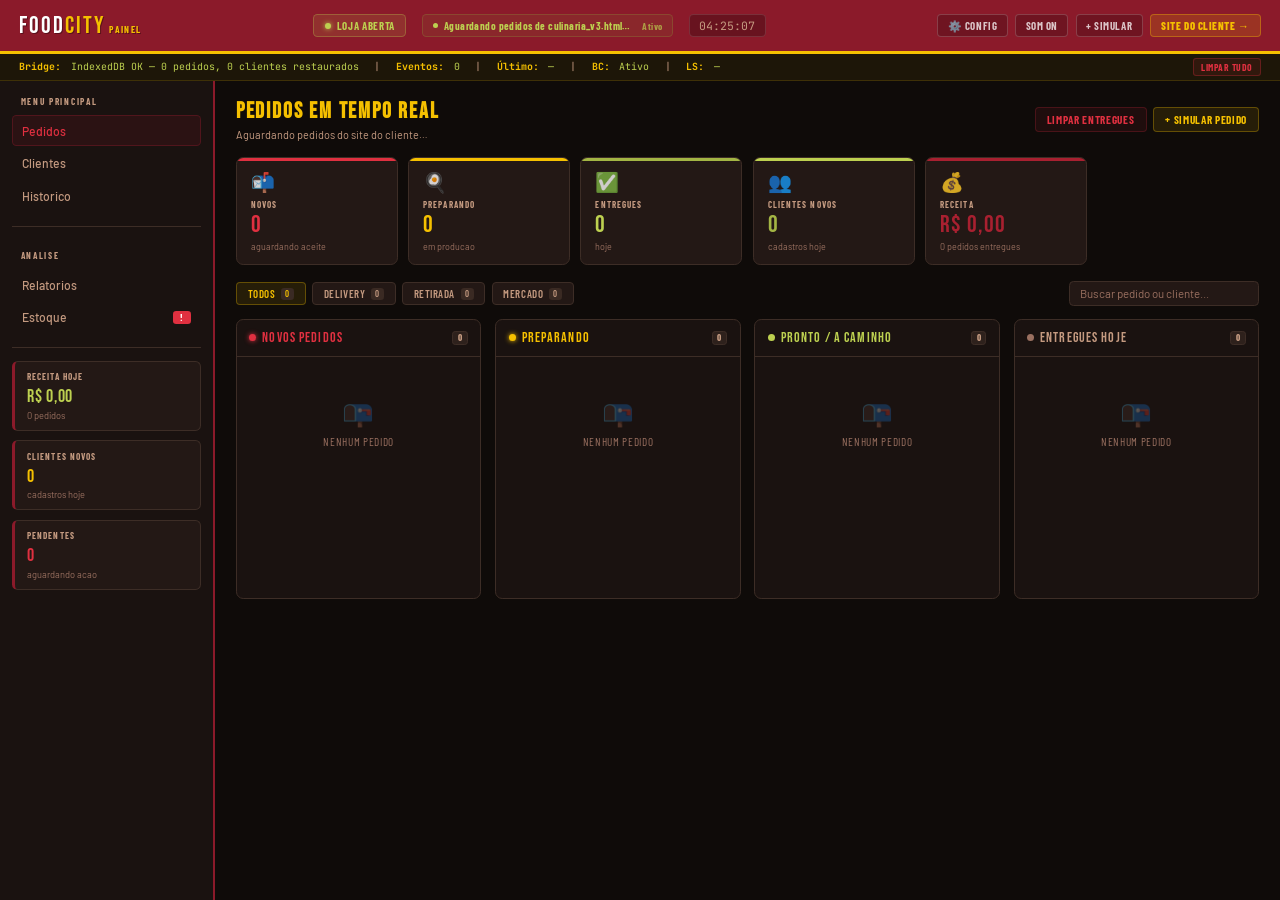
==== foodcity/painel/index.html @ b1015de0 "Add files via upload" ====
<!DOCTYPE html>
<html lang="pt-BR">
<head>
<meta charset="UTF-8"/><meta name="viewport" content="width=device-width,initial-scale=1"/>
<title>FoodCity — Painel da Loja</title>
<link href="https://fonts.googleapis.com/css2?family=Bebas+Neue&family=Barlow:ital,wght@0,300;0,400;0,500;0,600;0,700;1,400&family=Barlow+Condensed:wght@400;600;700;800&family=JetBrains+Mono:wght@400;500&display=swap" rel="stylesheet"/>
<link rel="stylesheet" href="style.css"/>
<link rel="stylesheet" href="print.css" media="print"/>
</head>
<body>
 
<!-- ══ TOPBAR ══ -->
<div class="topbar">
  <div class="logo">Food<span>City</span><span class="logo-sub">Painel</span></div>
  <div class="topbar-mid">
    <div class="store-badge" id="storeBadge" onclick="toggleStore()">
      <div class="sdot" id="sdot"></div>
      <span id="storeTxt">Loja Aberta</span>
    </div>
    <div class="bridge-chip">
      <div class="bd"></div>
      <span id="bridgeTxt">Aguardando pedidos…</span>
      <span id="connStatus" style="margin-left:.4rem;font-size:.6rem;opacity:.7">⏳</span>
    </div>
    <div class="clock" id="clock">--:--:--</div>
  </div>
  <div class="topbar-r">
    <button class="tbtn" id="sndBtn" onclick="toggleSound()">Som On</button>
    <button class="tbtn cyan" onclick="simulateOrder()">+ Simular</button>
    <a class="site-link" href="culinaria_v3.html" target="_blank">Site do Cliente →</a>
  </div>
</div>
 
<!-- DEBUG BAR: mostra atividade em tempo real -->
<div class="debug-bar">
  <strong>Bridge:</strong>
  <span id="dbStatus">Inicializando…</span>
  &nbsp;|&nbsp; <strong>Eventos:</strong> <span id="dbEvCount">0</span>
  &nbsp;|&nbsp; <strong>Último:</strong> <span id="dbLast">—</span>
  &nbsp;|&nbsp; <strong>BC:</strong> <span id="dbBC">—</span>
  &nbsp;|&nbsp; <strong>LS:</strong> <span id="dbLS">—</span>
  <button onclick="clearAll()" style="margin-left:auto;background:rgba(224,48,64,.1);border:1px solid rgba(224,48,64,.3);color:var(--redbright);padding:.12rem .45rem;border-radius:.2rem;cursor:pointer;font-size:.6rem;font-family:'Barlow Condensed',sans-serif;font-weight:700;text-transform:uppercase;letter-spacing:.05em;">Limpar Tudo</button>
</div>
 
<!-- ══ BODY ══ -->
<div class="body-wrap">
 
  <!-- SIDEBAR -->
  <aside class="sidebar">
    <div class="sb-section">
      <div class="sb-label">Menu Principal</div>
      <div class="sb-item active or" id="nav-pedidos" onclick="showPage('pedidos',this,'or')">
        Pedidos
        <span class="sbadge or" id="sbBadgeNew" style="display:none">0</span>
      </div>
      <div class="sb-item" id="nav-clientes" onclick="showPage('clientes',this,'tl')">
        Clientes
        <span class="sbadge tl" id="sbBadgeCli" style="display:none">0</span>
      </div>
      <div class="sb-item" id="nav-historico" onclick="showPage('historico',this,'')">
        Historico
        <span class="sbadge" id="sbBadgeHist" style="background:var(--yellow);color:var(--ink);display:none">0</span>
      </div>
    </div>
    <div class="sb-divider"></div>
    <div class="sb-section">
      <div class="sb-label">Analise</div>
      <div class="sb-item" id="nav-relatorios" onclick="showPage('relatorios',this,'gn')">
        Relatorios
      </div>
      <div class="sb-item" id="nav-estoque" onclick="showPage('estoque',this,'pp')">
        Estoque
        <span class="sbadge" id="sbBadgeStock" style="background:var(--redbright);color:#fff;display:none">!</span>
      </div>
    </div>
    <div class="sb-divider"></div>
    <div class="sb-stat">
      <div class="sb-stat-lbl">Receita Hoje</div>
      <div class="sb-stat-val gn" id="sbRevenue">R$ 0,00</div>
      <div class="sb-stat-sub" id="sbRevSub">0 pedidos</div>
    </div>
    <div class="sb-stat">
      <div class="sb-stat-lbl">Clientes Novos</div>
      <div class="sb-stat-val tl" id="sbCliNew">0</div>
      <div class="sb-stat-sub">cadastros hoje</div>
    </div>
    <div class="sb-stat">
      <div class="sb-stat-lbl">Pendentes</div>
      <div class="sb-stat-val or" id="sbPending">0</div>
      <div class="sb-stat-sub">aguardando acao</div>
    </div>
  </aside>
 
  <!-- MAIN -->
  <main class="main">
 
    <!-- PAGE: PEDIDOS -->
    <div class="page active" id="page-pedidos">
      <div class="ph">
        <div class="ph-left">
          <h2>Pedidos em Tempo Real</h2>
          <p id="ordSub">Aguardando pedidos do site do cliente…</p>
        </div>
        <div class="ph-actions">
          <button class="btn-sm danger" onclick="clearDone()">Limpar Entregues</button>
          <button class="btn-sm cyan" onclick="simulateOrder()">+ Simular Pedido</button>
        </div>
      </div>
      <div class="kpi-row">
        <div class="kpi orange"><div class="ki">📬</div><div class="kl">Novos</div><div class="kv orange" id="kNew">0</div><div class="ks">aguardando aceite</div></div>
        <div class="kpi blue"><div class="ki">🍳</div><div class="kl">Preparando</div><div class="kv blue" id="kPrep">0</div><div class="ks">em producao</div></div>
        <div class="kpi green"><div class="ki">✅</div><div class="kl">Entregues</div><div class="kv green" id="kDone">0</div><div class="ks">hoje</div></div>
        <div class="kpi teal"><div class="ki">👥</div><div class="kl">Clientes Novos</div><div class="kv teal" id="kCli">0</div><div class="ks">cadastros hoje</div></div>
        <div class="kpi purple"><div class="ki">💰</div><div class="kl">Receita</div><div class="kv purple" id="kRev">R$ 0,00</div><div class="ks" id="kRevSub">0 pedidos</div></div>
      </div>
      <div class="filter-bar">
        <div class="fchip active" onclick="filterOrders('all',this)">Todos <span class="cn" id="fcAll">0</span></div>
        <div class="fchip" onclick="filterOrders('delivery',this)">Delivery <span class="cn" id="fcDel">0</span></div>
        <div class="fchip" onclick="filterOrders('pickup',this)">Retirada <span class="cn" id="fcPick">0</span></div>
        <div class="fchip" onclick="filterOrders('market',this)">Mercado <span class="cn" id="fcMkt">0</span></div>
        <input class="srch" id="srch" placeholder="Buscar pedido ou cliente…" oninput="renderBoards()"/>
      </div>
      <div class="kanban">
        <div class="col cnew"><div class="col-h"><div class="cdot"></div><div class="ctitle">Novos Pedidos</div><div class="cc" id="cntN">0</div></div><div class="col-b" id="colN"></div></div>
        <div class="col cprep"><div class="col-h"><div class="cdot"></div><div class="ctitle">Preparando</div><div class="cc" id="cntP">0</div></div><div class="col-b" id="colP"></div></div>
        <div class="col cready"><div class="col-h"><div class="cdot"></div><div class="ctitle">Pronto / A Caminho</div><div class="cc" id="cntR">0</div></div><div class="col-b" id="colR"></div></div>
        <div class="col cdone"><div class="col-h"><div class="cdot"></div><div class="ctitle">Entregues Hoje</div><div class="cc" id="cntD">0</div></div><div class="col-b" id="colD"></div></div>
      </div>
    </div>
 
    <!-- PAGE: CLIENTES -->
    <div class="page" id="page-clientes">
      <div class="ph">
        <div class="ph-left">
          <h2>Clientes Cadastrados</h2>
          <p>Dados chegam em tempo real quando o cliente se cadastra no site</p>
        </div>
        <div class="ph-actions">
          <button class="btn-sm teal" onclick="exportCSV()">Exportar CSV</button>
        </div>
      </div>
      <div class="table-wrap">
        <table>
          <thead><tr>
            <th>Status</th><th>Nome</th><th>E-mail</th><th>Telefone</th>
            <th>Endereco</th><th>CEP</th><th>Pedidos</th><th>Total Gasto</th><th>Cadastrado em</th>
          </tr></thead>
          <tbody id="cliTable">
            <tr><td colspan="9" class="no-data">
              <div class="ni">👥</div>
              Nenhum cliente ainda.<br/>
              <small style="font-size:.7rem">Quando alguem se cadastrar no <a href="culinaria_v3.html" target="_blank" style="color:var(--yellow)">site do cliente</a>, aparecera aqui.</small>
            </td></tr>
          </tbody>
        </table>
      </div>
    </div>
 
    <!-- PAGE: HISTORICO -->
    <div class="page" id="page-historico">
      <div class="ph">
        <div class="ph-left">
          <h2>Historico de Pedidos</h2>
          <p>Todos os pedidos recebidos hoje</p>
        </div>
      </div>
      <div class="table-wrap">
        <table>
          <thead><tr>
            <th>Pedido</th><th>Cliente</th><th>Tipo</th><th>Itens</th>
            <th>Total</th><th>Pagamento</th><th>Status</th><th>Horario</th>
          </tr></thead>
          <tbody id="histTable">
            <tr><td colspan="8" class="no-data"><div class="ni">📋</div>Nenhum pedido ainda.</td></tr>
          </tbody>
        </table>
      </div>
    </div>
 
    <!-- PAGE: RELATORIOS -->
    <div class="page" id="page-relatorios">
      <div class="ph">
        <div class="ph-left">
          <h2>Relatorios</h2>
          <p>Desempenho em tempo real — atualiza a cada novo pedido</p>
        </div>
        <div class="ph-actions">
          <button class="btn-sm cyan" onclick="renderReports()">Atualizar</button>
        </div>
      </div>
      <div class="kpi-row" id="relKpiRow">
        <div class="kpi green" data-key="revenue"><div class="ki">💰</div><div class="kl">Receita Total</div><div class="kv green" id="rRevenue">R$ 0,00</div></div>
        <div class="kpi blue" data-key="orders"><div class="ki">📦</div><div class="kl">Total Pedidos</div><div class="kv blue" id="rTotal">0</div></div>
        <div class="kpi orange"><div class="ki">🛵</div><div class="kl">Delivery</div><div class="kv orange" id="rDelivery">0</div></div>
        <div class="kpi teal"><div class="ki">👥</div><div class="kl">Clientes</div><div class="kv teal" id="rClients">0</div></div>
        <div class="kpi purple" data-key="avgTicket"><div class="ki">💳</div><div class="kl">Ticket Medio</div><div class="kv purple" id="rTicket">R$ 0</div></div>
      </div>
      <!-- EDIÇÃO #2 — blocos injetados via JS abaixo do kpi-row -->
      <div id="ed2-vsOntem"></div>
      <div id="ed2-chart7d"></div>
      <div id="ed2-avg30"></div>

      <div class="report-grid">
        <div class="rcard">
          <div class="rcard-title">Pedidos por Hora</div>
          <div class="chart-hours" id="chartHours"></div>
          <div style="display:flex;justify-content:space-between;font-size:.56rem;color:var(--muted);margin-top:.1rem;" id="chartHoursLbls"></div>
        </div>
        <div class="rcard">
          <div class="rcard-title">Formas de Pagamento</div>
          <div class="donut-wrap">
            <svg width="88" height="88" viewBox="0 0 88 88" id="donutSvg">
              <circle cx="44" cy="44" r="34" fill="none" stroke="#3a2a23" stroke-width="14"/>
              <circle id="dPix"  cx="44" cy="44" r="34" fill="none" stroke="#bdd050" stroke-width="14" stroke-dasharray="0 214" stroke-linecap="round" transform="rotate(-90 44 44)" style="transition:.5s"/>
              <circle id="dCard" cx="44" cy="44" r="34" fill="none" stroke="#F5C000" stroke-width="14" stroke-dasharray="0 214" stroke-linecap="round" transform="rotate(-90 44 44)" style="transition:.5s"/>
              <circle id="dCash" cx="44" cy="44" r="34" fill="none" stroke="#e03040" stroke-width="14" stroke-dasharray="0 214" stroke-linecap="round" transform="rotate(-90 44 44)" style="transition:.5s"/>
            </svg>
            <div class="donut-legend">
              <div class="dleg"><div class="dleg-dot" style="background:var(--olive3)"></div><span class="dleg-name">Pix</span><span class="dleg-val" id="legPix">0</span><span class="dleg-pct" id="legPixP">0%</span></div>
              <div class="dleg"><div class="dleg-dot" style="background:var(--yellow)"></div><span class="dleg-name">Cartao</span><span class="dleg-val" id="legCard">0</span><span class="dleg-pct" id="legCardP">0%</span></div>
              <div class="dleg"><div class="dleg-dot" style="background:var(--redbright)"></div><span class="dleg-name">Dinheiro</span><span class="dleg-val" id="legCash">0</span><span class="dleg-pct" id="legCashP">0%</span></div>
            </div>
          </div>
        </div>
        <div class="rcard">
          <div class="rcard-title">Tipo de Pedido</div>
          <div class="bar-h" id="barTipo"></div>
        </div>
        <div class="rcard">
          <div class="rcard-title">Itens Mais Pedidos</div>
          <div class="bar-h" id="barItens"></div>
        </div>
        <div class="rcard">
          <div class="rcard-title">Receita por Hora (R$)</div>
          <div class="chart-hours" id="chartReceita"></div>
          <div style="display:flex;justify-content:space-between;font-size:.56rem;color:var(--muted);margin-top:.1rem;" id="chartReceitaLbls"></div>
        </div>
        <div class="rcard">
          <div class="rcard-title">Top Clientes</div>
          <div class="bar-h" id="barClientes"></div>
        </div>
      </div>
    </div>
 
    <!-- PAGE: ESTOQUE -->
    <div class="page" id="page-estoque">
      <div class="ph">
        <div class="ph-left">
          <h2>Estoque</h2>
          <p>Controle de ingredientes e produtos do mercado</p>
        </div>
        <div class="ph-actions">
          <button class="btn-sm teal" onclick="restockAll()">Repor Tudo</button>
        </div>
      </div>
      <div class="stock-grid" id="stockGrid"></div>
    </div>
 
  </main>
</div>
 
<div class="toast-wrap" id="toastWrap"></div>
<div class="notif-area" id="notifArea"></div>
 
<script src="db.js"></script>
<script src="state.js"></script>
<script src="bridge.js"></script>
<script src="kanban.js"></script>
<script src="render.js"></script>
<script src="reports.js"></script>
<script src="stock.js"></script>
<script src="ui.js"></script>
<script src="init.js"></script>
</body>
</html>
---- foodcity/painel/style.css ----
:root{
  --bg:#0f0b09;
  --s1:#1a1210;
  --s2:#231815;
  --s3:#2e211c;
  --s4:#3a2a23;
  --border:#3d2d26;
  --border2:#5a3f35;
 
  --red:#8B1A2A;
  --red2:#a82030;
  --redbright:#e03040;
 
  --yellow:#F5C000;
  --yellow2:#ffd020;
  --yellow3:#ffe650;
 
  --olive:#8B9B3A;
  --olive2:#a3b544;
  --olive3:#bdd050;
 
  --cream:#f5ede0;
  --ink:#1a0f0a;
 
  --muted:#9a7060;
  --muted2:#c49a80;
  --text:var(--cream);
 
  /* aliases para compatibilidade interna */
  --cyan:var(--yellow);
  --cyan2:var(--yellow2);
  --green:var(--olive3);
  --orange:var(--redbright);
  --teal:var(--olive2);
  --purple:var(--red2);
}
*{margin:0;padding:0;box-sizing:border-box;}
html,body{height:100%;overflow:hidden;}
body{background:var(--bg);color:var(--cream);font-family:'Barlow',sans-serif;display:flex;flex-direction:column;}
::-webkit-scrollbar{width:4px;height:4px;}
::-webkit-scrollbar-thumb{background:var(--red);border-radius:0;}
 
/* ══ TOPBAR ══ */
.topbar{flex-shrink:0;background:var(--red);border-bottom:3px solid var(--yellow);display:flex;align-items:center;padding:0 1.2rem;height:54px;gap:.9rem;z-index:200;}
.logo{font-family:'Bebas Neue',sans-serif;font-size:1.5rem;letter-spacing:.08em;color:#fff;white-space:nowrap;text-shadow:1px 1px 0 rgba(0,0,0,.35);}
.logo span{color:var(--yellow);}
.logo-sub{font-family:'Barlow Condensed',sans-serif;font-size:.6rem;color:rgba(255,255,255,.55);letter-spacing:.14em;text-transform:uppercase;margin-left:.3rem;font-weight:700;}
.store-badge{display:flex;align-items:center;gap:.38rem;background:rgba(189,208,80,.12);border:1px solid rgba(189,208,80,.3);border-radius:.28rem;padding:.22rem .65rem;font-size:.68rem;font-weight:700;color:var(--olive3);cursor:pointer;transition:.15s;user-select:none;font-family:'Barlow Condensed',sans-serif;letter-spacing:.06em;text-transform:uppercase;}
.store-badge.closed{background:rgba(224,48,64,.1);border-color:rgba(224,48,64,.3);color:var(--redbright);}
.sdot{width:6px;height:6px;border-radius:50%;background:var(--olive3);animation:pulse 1.2s infinite;box-shadow:0 0 5px var(--olive3);}
.store-badge.closed .sdot{background:var(--redbright);animation:none;box-shadow:none;}
.topbar-mid{flex:1;display:flex;align-items:center;justify-content:center;gap:1rem;}
.bridge-chip{display:flex;align-items:center;gap:.38rem;font-size:.66rem;background:rgba(139,155,58,.1);border:1px solid rgba(139,155,58,.28);border-radius:.28rem;padding:.22rem .6rem;color:var(--olive3);font-family:'Barlow Condensed',sans-serif;font-weight:700;letter-spacing:.04em;}
.bridge-chip .bd{width:5px;height:5px;border-radius:50%;background:var(--olive3);animation:pulse 1s infinite;}
.clock{font-family:'JetBrains Mono',monospace;font-size:.72rem;color:var(--muted2);background:rgba(0,0,0,.25);border:1px solid rgba(255,255,255,.12);padding:.2rem .58rem;border-radius:.28rem;}
.topbar-r{display:flex;gap:.45rem;align-items:center;}
.tbtn{background:rgba(0,0,0,.2);border:1px solid rgba(255,255,255,.18);color:rgba(255,255,255,.75);font-size:.68rem;padding:.24rem .6rem;border-radius:.25rem;cursor:pointer;transition:.15s;white-space:nowrap;font-family:'Barlow Condensed',sans-serif;font-weight:700;letter-spacing:.05em;text-transform:uppercase;}
.tbtn:hover{border-color:#fff;color:#fff;}
.tbtn.snd-off{background:rgba(224,48,64,.15);border-color:rgba(224,48,64,.35);color:var(--redbright);}
.site-link{background:rgba(245,192,0,.15);border:1px solid rgba(245,192,0,.35);color:var(--yellow);font-size:.68rem;padding:.24rem .65rem;border-radius:.25rem;text-decoration:none;white-space:nowrap;transition:.15s;font-family:'Barlow Condensed',sans-serif;font-weight:800;letter-spacing:.05em;text-transform:uppercase;}
.site-link:hover{background:rgba(245,192,0,.25);}
 
/* ══ LAYOUT ══ */
.body-wrap{flex:1;display:flex;overflow:hidden;}
 
/* ══ SIDEBAR ══ */
.sidebar{width:215px;flex-shrink:0;background:var(--s1);border-right:2px solid var(--red);display:flex;flex-direction:column;overflow-y:auto;}
.sb-section{padding:.7rem .75rem .3rem;}
.sb-label{font-size:.58rem;color:var(--muted2);text-transform:uppercase;letter-spacing:.18em;padding:.28rem .55rem;margin-bottom:.2rem;font-family:'Barlow Condensed',sans-serif;font-weight:700;}
.sb-item{display:flex;align-items:center;gap:.58rem;padding:.48rem .58rem;border-radius:.28rem;cursor:pointer;transition:.13s;font-size:.76rem;font-weight:500;color:var(--muted2);margin-bottom:.08rem;border:1px solid transparent;user-select:none;font-family:'Barlow',sans-serif;}
.sb-item:hover{background:var(--s2);color:var(--cream);}
.sb-item.active{background:rgba(139,26,42,.15);border-color:rgba(139,26,42,.4);color:var(--redbright);}
.sb-item.active.or{background:rgba(139,26,42,.15);border-color:rgba(139,26,42,.4);color:var(--redbright);}
.sb-item.active.tl{background:rgba(139,155,58,.1);border-color:rgba(139,155,58,.3);color:var(--olive3);}
.sb-item.active.gn{background:rgba(189,208,80,.08);border-color:rgba(189,208,80,.25);color:var(--olive3);}
.sb-item.active.pp{background:rgba(168,32,48,.12);border-color:rgba(168,32,48,.3);color:var(--red2);}
.sb-item.active.rd{background:rgba(224,48,64,.08);border-color:rgba(224,48,64,.2);color:var(--redbright);}
.sbadge{margin-left:auto;font-size:.56rem;font-weight:800;padding:.06rem .3rem;border-radius:.2rem;min-width:18px;text-align:center;font-family:'Barlow Condensed',sans-serif;}
.sbadge.or{background:var(--redbright);color:#fff;}
.sbadge.tl{background:var(--olive2);color:var(--ink);}
.sb-divider{height:1px;background:var(--border);margin:.5rem .75rem;}
.sb-stat{background:var(--s2);border:1px solid var(--border);border-left:3px solid var(--red);border-radius:.35rem;padding:.58rem .75rem;margin:.3rem .75rem;}
.sb-stat-lbl{font-size:.57rem;color:var(--muted2);text-transform:uppercase;letter-spacing:.12em;margin-bottom:.18rem;font-family:'Barlow Condensed',sans-serif;font-weight:700;}
.sb-stat-val{font-family:'Bebas Neue',sans-serif;font-size:1.15rem;letter-spacing:.04em;}
.sb-stat-val.gn{color:var(--olive3);}
.sb-stat-val.or{color:var(--redbright);}
.sb-stat-val.tl{color:var(--yellow);}
.sb-stat-sub{font-size:.58rem;color:var(--muted);margin-top:.1rem;}
 
/* ══ MAIN ══ */
.main{flex:1;overflow-y:auto;display:flex;flex-direction:column;}
.page{display:none;padding:1.1rem 1.3rem;flex:1;}
.page.active{display:block;}
 
/* ══ PAGE HEADER ══ */
.ph{display:flex;align-items:center;justify-content:space-between;margin-bottom:1rem;flex-wrap:wrap;gap:.6rem;}
.ph-left h2{font-family:'Bebas Neue',sans-serif;font-size:1.4rem;letter-spacing:.08em;color:var(--yellow);}
.ph-left p{font-size:.68rem;color:var(--muted2);margin-top:.15rem;}
.ph-actions{display:flex;gap:.4rem;align-items:center;flex-wrap:wrap;}
.btn-sm{background:var(--s3);border:1px solid var(--border);color:var(--muted2);font-family:'Barlow Condensed',sans-serif;font-size:.7rem;font-weight:700;letter-spacing:.06em;text-transform:uppercase;padding:.3rem .7rem;border-radius:.25rem;cursor:pointer;transition:.13s;white-space:nowrap;}
.btn-sm:hover{border-color:var(--yellow);color:var(--yellow);}
.btn-sm.cyan{background:rgba(245,192,0,.1);border-color:rgba(245,192,0,.3);color:var(--yellow);}
.btn-sm.teal{background:rgba(139,155,58,.1);border-color:rgba(139,155,58,.28);color:var(--olive3);}
.btn-sm.danger{background:rgba(224,48,64,.08);border-color:rgba(224,48,64,.22);color:var(--redbright);}
 
/* ══ KPI ROW ══ */
.kpi-row{display:grid;grid-template-columns:repeat(auto-fill,minmax(148px,1fr));gap:.65rem;margin-bottom:1rem;}
.kpi{background:var(--s2);border:1px solid var(--border);border-radius:.45rem;padding:.78rem .88rem;position:relative;overflow:hidden;transition:.18s;}
.kpi:hover{border-color:var(--border2);}
.kpi::after{content:'';position:absolute;top:0;left:0;right:0;height:3px;border-radius:0;}
.kpi.blue::after{background:var(--yellow);}
.kpi.green::after{background:var(--olive2);}
.kpi.orange::after{background:var(--redbright);}
.kpi.teal::after{background:var(--olive3);}
.kpi.purple::after{background:var(--red2);}
.kpi.red::after{background:var(--redbright);}
.ki{font-size:1.2rem;margin-bottom:.32rem;opacity:.8;}
.kl{font-size:.56rem;color:var(--muted2);text-transform:uppercase;letter-spacing:.12em;margin-bottom:.18rem;font-family:'Barlow Condensed',sans-serif;font-weight:700;}
.kv{font-family:'Bebas Neue',sans-serif;font-size:1.5rem;letter-spacing:.04em;line-height:1;}
.kv.blue{color:var(--yellow);}
.kv.green{color:var(--olive3);}
.kv.orange{color:var(--redbright);}
.kv.teal{color:var(--olive2);}
.kv.purple{color:var(--red2);}
.kv.red{color:var(--redbright);}
.ks{font-size:.56rem;color:var(--muted);margin-top:.22rem;}
 
/* ══ FILTER BAR ══ */
.filter-bar{display:flex;gap:.38rem;flex-wrap:wrap;align-items:center;margin-bottom:.85rem;}
.fchip{background:var(--s2);border:1px solid var(--border);color:var(--muted2);font-size:.68rem;font-weight:600;padding:.24rem .68rem;border-radius:.25rem;cursor:pointer;transition:.13s;white-space:nowrap;font-family:'Barlow Condensed',sans-serif;letter-spacing:.05em;text-transform:uppercase;}
.fchip:hover{border-color:var(--yellow);color:var(--yellow);}
.fchip.active{background:rgba(245,192,0,.1);border-color:rgba(245,192,0,.3);color:var(--yellow);}
.fchip .cn{background:var(--s4);border-radius:.2rem;padding:.03rem .26rem;font-size:.56rem;margin-left:.2rem;}
.srch{background:var(--s2);border:1px solid var(--border);color:var(--cream);font-family:'Barlow',sans-serif;font-size:.72rem;padding:.26rem .62rem;border-radius:.28rem;outline:none;transition:.13s;width:190px;margin-left:auto;}
.srch:focus{border-color:var(--yellow);}
.srch::placeholder{color:var(--muted);}
 
/* ══ KANBAN ══ */
.kanban{display:grid;grid-template-columns:repeat(4,1fr);gap:.85rem;}
@media(max-width:1100px){.kanban{grid-template-columns:repeat(2,1fr);}}
@media(max-width:650px){.kanban{grid-template-columns:1fr;}}
.col{background:var(--s1);border:1px solid var(--border);border-radius:.45rem;display:flex;flex-direction:column;min-height:280px;max-height:calc(100vh - 270px);overflow:hidden;}
.col-h{padding:.58rem .78rem;border-bottom:1px solid var(--border);display:flex;align-items:center;gap:.38rem;}
.cdot{width:7px;height:7px;border-radius:50%;flex-shrink:0;}
.ctitle{font-family:'Bebas Neue',sans-serif;font-size:.88rem;letter-spacing:.08em;flex:1;}
.cc{background:var(--s3);border:1px solid var(--border);font-size:.58rem;font-weight:800;padding:.03rem .3rem;border-radius:.2rem;color:var(--muted2);font-family:'Barlow Condensed',sans-serif;}
.col-b{flex:1;overflow-y:auto;padding:.48rem;display:flex;flex-direction:column;gap:.42rem;}
.col.cnew .cdot{background:var(--redbright);box-shadow:0 0 5px var(--redbright);}
.col.cnew .ctitle{color:var(--redbright);}
.col.cprep .cdot{background:var(--yellow);animation:pulse 1.5s infinite;box-shadow:0 0 5px var(--yellow);}
.col.cprep .ctitle{color:var(--yellow);}
.col.cready .cdot{background:var(--olive3);}
.col.cready .ctitle{color:var(--olive3);}
.col.cdone .cdot{background:var(--muted);}
.col.cdone .ctitle{color:var(--muted2);}
 
/* ══ ORDER CARD ══ */
.oc{background:var(--s2);border:1px solid var(--border);border-radius:.4rem;padding:.65rem .78rem;animation:slidein .3s ease both;position:relative;overflow:visible;transition:.18s;}
.oc::before{content:'';position:absolute;top:0;left:0;width:3px;height:100%;border-radius:.4rem 0 0 .4rem;}
.oc.onew::before{background:var(--redbright);}
.oc.oprep::before{background:var(--yellow);}
.oc.oready::before{background:var(--olive3);}
.oc.odone::before{background:var(--border);}
.oc.nc{border-color:rgba(189,208,80,.45);animation:slidein .3s ease both,glowT 2s ease 3;}
@keyframes glowT{0%,100%{box-shadow:0 0 0 1px rgba(189,208,80,.2)}50%{box-shadow:0 0 0 3px rgba(189,208,80,.45)}}
.oc:hover{border-color:var(--border2);transform:translateY(-1px);}
.ot{display:flex;justify-content:space-between;align-items:flex-start;gap:.28rem;margin-bottom:.35rem;flex-wrap:wrap;}
.oid{font-family:'JetBrains Mono',monospace;font-size:.68rem;font-weight:500;color:var(--yellow);}
.otime{font-size:.57rem;color:var(--muted);}
.otype{font-size:.54rem;font-weight:800;padding:.05rem .3rem;border-radius:.2rem;text-transform:uppercase;font-family:'Barlow Condensed',sans-serif;letter-spacing:.06em;}
.otype.delivery{background:rgba(245,192,0,.15);color:var(--yellow2);border:1px solid rgba(245,192,0,.25);}
.otype.pickup{background:rgba(168,32,48,.15);color:var(--red2);border:1px solid rgba(168,32,48,.25);}
.otype.market{background:rgba(139,155,58,.15);color:var(--olive3);border:1px solid rgba(139,155,58,.25);}
.ncb{font-size:.52rem;font-weight:800;padding:.04rem .26rem;border-radius:.17rem;background:rgba(189,208,80,.15);color:var(--olive3);border:1px solid rgba(189,208,80,.3);font-family:'Barlow Condensed',sans-serif;text-transform:uppercase;letter-spacing:.06em;}
.oclient{font-family:'Bebas Neue',sans-serif;font-size:.92rem;letter-spacing:.04em;margin-bottom:.22rem;color:#fff;}
.oaddr{font-size:.6rem;color:var(--muted2);margin-bottom:.32rem;line-height:1.4;}
.oitems{background:var(--s3);border-radius:.3rem;padding:.42rem .55rem;margin-bottom:.38rem;}
.oir{display:flex;justify-content:space-between;font-size:.63rem;padding:.1rem 0;border-bottom:1px solid rgba(255,255,255,.04);}
.oir:last-child{border-bottom:none;}
.oiq{color:var(--yellow);font-weight:700;margin-right:.2rem;font-family:'Barlow Condensed',sans-serif;}
.oin{color:var(--muted2);}
.oip{font-family:'JetBrains Mono',monospace;font-size:.6rem;color:var(--olive3);}
.ofooter{display:flex;justify-content:space-between;align-items:center;flex-wrap:wrap;gap:.22rem;}
.ototal{font-family:'Bebas Neue',sans-serif;font-size:.95rem;letter-spacing:.04em;color:var(--yellow);}
.opay{font-size:.56rem;padding:.06rem .3rem;border-radius:.2rem;font-weight:800;font-family:'Barlow Condensed',sans-serif;letter-spacing:.05em;text-transform:uppercase;}
.opay.pix{background:rgba(189,208,80,.12);color:var(--olive3);border:1px solid rgba(189,208,80,.2);}
.opay.card{background:rgba(245,192,0,.12);color:var(--yellow2);border:1px solid rgba(245,192,0,.2);}
.opay.cash{background:rgba(224,48,64,.1);color:var(--redbright);border:1px solid rgba(224,48,64,.2);}
.oacts{display:flex;gap:.22rem;width:100%;margin-top:.32rem;position:relative;z-index:10;}
.ob{flex:1;padding:.28rem .2rem;border-radius:.25rem;font-family:'Barlow Condensed',sans-serif;font-size:.65rem;font-weight:800;letter-spacing:.06em;text-transform:uppercase;cursor:pointer!important;border:none;transition:.13s;text-align:center;position:relative;z-index:10;user-select:none;}
.ob.acc{background:rgba(189,208,80,.12);color:var(--olive3);border:1px solid rgba(189,208,80,.22);}
.ob.acc:hover{background:rgba(189,208,80,.25);}
.ob.nxt{background:rgba(245,192,0,.1);color:var(--yellow);border:1px solid rgba(245,192,0,.22);}
.ob.nxt:hover{background:rgba(245,192,0,.2);}
.ob.dnb{background:rgba(189,208,80,.1);color:var(--olive3);border:1px solid rgba(189,208,80,.2);}
.ob.rej{background:rgba(224,48,64,.08);color:var(--redbright);border:1px solid rgba(224,48,64,.2);}
.ob.rej:hover{background:rgba(224,48,64,.18);}
.ob.prt{background:var(--s4);color:var(--muted2);border:1px solid var(--border);}
.empty-col{text-align:center;padding:2rem .5rem;color:var(--muted);font-size:.7rem;font-family:'Barlow Condensed',sans-serif;letter-spacing:.06em;text-transform:uppercase;}
.empty-col .ei{font-size:1.6rem;margin-bottom:.4rem;opacity:.3;}
 
/* ══ TABLE ══ */
.table-wrap{background:var(--s2);border:1px solid var(--border);border-radius:.45rem;overflow:hidden;margin-top:.5rem;}
.table-wrap table{width:100%;border-collapse:collapse;}
th{background:var(--s3);padding:.52rem .85rem;text-align:left;font-size:.58rem;color:var(--muted2);text-transform:uppercase;letter-spacing:.12em;border-bottom:1px solid var(--border);font-family:'Barlow Condensed',sans-serif;font-weight:800;}
td{padding:.5rem .85rem;font-size:.7rem;border-bottom:1px solid rgba(255,255,255,.04);vertical-align:middle;}
tr:last-child td{border-bottom:none;}
tr:hover td{background:rgba(255,255,255,.02);}
tr.new-row td:first-child{border-left:3px solid var(--olive2);}
.cpill{display:inline-block;font-size:.55rem;font-weight:800;padding:.06rem .35rem;border-radius:.2rem;font-family:'Barlow Condensed',sans-serif;letter-spacing:.05em;text-transform:uppercase;}
.cpill.novo{background:rgba(189,208,80,.15);color:var(--olive3);border:1px solid rgba(189,208,80,.3);}
.cpill.cliente{background:rgba(245,192,0,.12);color:var(--yellow2);border:1px solid rgba(245,192,0,.22);}
.spill{display:inline-block;font-size:.55rem;font-weight:800;padding:.06rem .35rem;border-radius:.2rem;font-family:'Barlow Condensed',sans-serif;letter-spacing:.05em;text-transform:uppercase;}
.spill.new{background:rgba(224,48,64,.15);color:var(--redbright);border:1px solid rgba(224,48,64,.28);}
.spill.prep{background:rgba(245,192,0,.12);color:var(--yellow2);border:1px solid rgba(245,192,0,.25);}
.spill.ready{background:rgba(189,208,80,.1);color:var(--olive3);border:1px solid rgba(189,208,80,.2);}
.spill.done{background:rgba(90,63,53,.4);color:var(--muted2);border:1px solid var(--border2);}
.spill.cancelled{background:rgba(224,48,64,.08);color:var(--redbright);border:1px solid rgba(224,48,64,.18);}
.mono{font-family:'JetBrains Mono',monospace;}
.no-data{text-align:center;padding:2.8rem;color:var(--muted);}
.no-data .ni{font-size:2rem;margin-bottom:.5rem;opacity:.3;}
 
/* ══ RELATÓRIOS ══ */
.report-grid{display:grid;grid-template-columns:repeat(auto-fill,minmax(260px,1fr));gap:.9rem;margin-top:.5rem;}
.rcard{background:var(--s2);border:1px solid var(--border);border-radius:.45rem;padding:.9rem 1rem;}
.rcard-title{font-family:'Bebas Neue',sans-serif;font-size:1rem;letter-spacing:.08em;color:var(--yellow);margin-bottom:.82rem;display:flex;align-items:center;gap:.38rem;}
.bar-h{display:flex;flex-direction:column;gap:.48rem;}
.bar-row{display:flex;align-items:center;gap:.6rem;}
.bar-lbl{font-size:.68rem;color:var(--muted2);width:110px;flex-shrink:0;white-space:nowrap;overflow:hidden;text-overflow:ellipsis;}
.bar-track{flex:1;background:var(--s3);border-radius:0;height:8px;overflow:hidden;}
.bar-fill{height:100%;border-radius:0;transition:width .5s ease;}
.bar-val{font-family:'JetBrains Mono',monospace;font-size:.65rem;color:var(--muted2);width:55px;text-align:right;flex-shrink:0;}
.chart-hours{display:flex;align-items:flex-end;gap:.3rem;height:88px;margin-bottom:.3rem;}
.ch-col{flex:1;display:flex;flex-direction:column;align-items:center;gap:.22rem;}
.ch-bar{width:100%;border-radius:.15rem .15rem 0 0;transition:height .5s ease;min-height:3px;}
.ch-lbl{font-size:.54rem;color:var(--muted);text-align:center;}
.donut-wrap{display:flex;align-items:center;gap:.85rem;}
.donut-legend{flex:1;display:flex;flex-direction:column;gap:.38rem;}
.dleg{display:flex;align-items:center;gap:.4rem;font-size:.7rem;}
.dleg-dot{width:8px;height:8px;border-radius:50%;flex-shrink:0;}
.dleg-name{flex:1;color:var(--muted2);}
.dleg-val{font-family:'JetBrains Mono',monospace;font-size:.68rem;color:var(--cream);}
.dleg-pct{font-size:.6rem;color:var(--muted);margin-left:.2rem;}
 
/* ══ ESTOQUE ══ */
.stock-grid{display:grid;grid-template-columns:repeat(auto-fill,minmax(195px,1fr));gap:.75rem;margin-top:.5rem;}
.sc{background:var(--s2);border:1px solid var(--border);border-radius:.4rem;padding:.78rem .88rem;transition:.18s;}
.sc:hover{border-color:var(--border2);}
.sc.low{border-color:rgba(224,48,64,.38);}
.sc-name{font-family:'Bebas Neue',sans-serif;font-size:.92rem;letter-spacing:.04em;margin-bottom:.15rem;}
.sc-cat{font-size:.62rem;color:var(--muted2);margin-bottom:.5rem;font-family:'Barlow Condensed',sans-serif;text-transform:uppercase;letter-spacing:.08em;}
.sc-track{background:var(--border);border-radius:0;height:5px;margin-bottom:.38rem;overflow:hidden;}
.sc-fill{height:100%;border-radius:0;transition:width .5s ease;}
.sc-fill.ok{background:var(--olive3);}
.sc-fill.med{background:var(--yellow);}
.sc-fill.low{background:var(--redbright);}
.sc-footer{display:flex;justify-content:space-between;align-items:center;}
.sc-val{font-family:'JetBrains Mono',monospace;font-size:.82rem;font-weight:600;}
.sc-val.ok{color:var(--olive3);}
.sc-val.med{color:var(--yellow);}
.sc-val.low{color:var(--redbright);}
.sc-unit{font-size:.6rem;color:var(--muted);}
.btn-rep{background:var(--s4);border:1px solid var(--border);color:var(--muted2);font-size:.62rem;font-weight:700;padding:.16rem .44rem;border-radius:.25rem;cursor:pointer;transition:.12s;font-family:'Barlow Condensed',sans-serif;text-transform:uppercase;letter-spacing:.05em;}
.btn-rep:hover{border-color:var(--olive3);color:var(--olive3);}
 
/* ══ TOAST / NOTIF ══ */
.toast-wrap{position:fixed;bottom:1.1rem;left:50%;transform:translateX(-50%);z-index:500;display:flex;flex-direction:column;gap:.35rem;align-items:center;pointer-events:none;}
.toast{background:var(--s3);border:1px solid var(--border2);border-left:3px solid var(--yellow);border-radius:.35rem;padding:.46rem .95rem;font-size:.72rem;display:flex;align-items:center;gap:.34rem;animation:slideup .18s ease;box-shadow:0 7px 20px rgba(0,0,0,.55);pointer-events:all;white-space:nowrap;font-family:'Barlow',sans-serif;font-weight:500;color:var(--cream);}
.toast.removing{animation:fadeout .2s ease forwards;}
.toast.client{background:#0a1a0a;border-left-color:var(--olive3);}
.toast.order{background:#1a0a08;border-left-color:var(--redbright);}
.notif-area{position:fixed;top:64px;right:1rem;z-index:400;display:flex;flex-direction:column;gap:.38rem;pointer-events:none;}
.nt{background:var(--s2);border:1px solid var(--border);border-radius:.45rem;padding:.65rem .88rem;min-width:255px;max-width:320px;animation:slidein .25s ease;pointer-events:all;display:flex;gap:.55rem;align-items:flex-start;box-shadow:0 10px 28px rgba(0,0,0,.6);cursor:pointer;}
.nt.removing{animation:fadeout .22s ease forwards;}
.nt.nc{border-left:3px solid var(--olive3);}
.nt.no{border-left:3px solid var(--redbright);}
.ntic{font-size:1.2rem;flex-shrink:0;}
.ntt{font-family:'Bebas Neue',sans-serif;font-size:.9rem;letter-spacing:.05em;margin-bottom:.08rem;}
.nts{font-size:.64rem;color:var(--muted2);line-height:1.35;}
.ntm{font-size:.57rem;color:var(--muted);margin-top:.14rem;font-family:'JetBrains Mono',monospace;}
 
/* ══ DEBUG BAR ══ */
.debug-bar{background:rgba(245,192,0,.06);border-bottom:1px solid rgba(245,192,0,.15);padding:.25rem 1.2rem;font-size:.62rem;color:var(--muted2);display:flex;gap:.6rem;align-items:center;font-family:'JetBrains Mono',monospace;flex-shrink:0;flex-wrap:wrap;}
.debug-bar span{color:var(--olive3);}
.debug-bar strong{color:var(--yellow);}
 
@keyframes slidein{from{opacity:0;transform:translateX(-10px)}to{opacity:1;transform:none}}
@keyframes slideup{from{opacity:0;transform:translateY(10px)}to{opacity:1;transform:none}}
@keyframes pulse{0%,100%{opacity:1}50%{opacity:.25}}
@keyframes fadeout{to{opacity:0}}

/* ══ EDIÇÃO #2 — MÉTRICAS COMPARATIVAS ══ */
.kpi-vs{display:inline-flex;align-items:center;gap:.28rem;font-family:'JetBrains Mono',monospace;font-size:.64rem;font-weight:700;padding:.13rem .42rem;border-radius:.22rem;margin-top:.38rem;letter-spacing:.02em;white-space:nowrap;}
.kpi-vs.up{background:rgba(163,181,68,.15);color:var(--olive3);border:1px solid rgba(163,181,68,.3);}
.kpi-vs.down{background:rgba(224,48,64,.12);color:var(--redbright);border:1px solid rgba(224,48,64,.28);}
.kpi-vs.flat{background:rgba(154,112,96,.1);color:var(--muted);border:1px solid rgba(90,63,53,.3);}
.sec-comp{margin-bottom:1rem;}
.sec-comp-title{font-family:'Bebas Neue',sans-serif;font-size:1.1rem;letter-spacing:.09em;color:var(--yellow);margin-bottom:.75rem;display:flex;align-items:center;gap:.5rem;}
.sec-comp-title::after{content:'';flex:1;height:1px;background:linear-gradient(90deg,var(--border2),transparent);}
.chart7d-wrap{background:var(--s2);border:1px solid var(--border2);border-radius:.42rem;padding:1.1rem 1.3rem .85rem;margin-bottom:.85rem;}
.chart7d-head{display:flex;align-items:center;justify-content:space-between;margin-bottom:.9rem;}
.chart7d-lbl{font-family:'Barlow Condensed',sans-serif;font-size:.62rem;color:var(--muted);font-weight:700;letter-spacing:.06em;text-transform:uppercase;display:flex;align-items:center;gap:.55rem;}
.chart7d-lbl span{display:flex;align-items:center;gap:.25rem;}
.chart7d-legend-dot{width:7px;height:7px;border-radius:50%;display:inline-block;}
.bars7d{display:flex;align-items:flex-end;gap:.45rem;height:110px;}
.b7col{flex:1;display:flex;flex-direction:column;align-items:center;gap:.25rem;min-width:0;}
.b7fill{width:100%;border-radius:.2rem .2rem 0 0;min-height:3px;transition:height .45s ease;cursor:default;position:relative;}
.b7fill.b7today{background:linear-gradient(180deg,var(--olive3),var(--olive));}
.b7fill.b7normal{background:linear-gradient(180deg,var(--yellow2),var(--red2));}
.b7fill.b7zero{background:var(--border2);opacity:.55;}
.b7top{font-family:'JetBrains Mono',monospace;font-size:.54rem;color:var(--muted2);text-align:center;line-height:1.2;}
.b7day{font-family:'Barlow Condensed',sans-serif;font-size:.6rem;color:var(--muted);text-transform:uppercase;letter-spacing:.06em;}
.avg30-wrap{background:var(--s2);border:1px solid var(--border2);border-radius:.42rem;padding:1rem 1.3rem;margin-bottom:.85rem;}
.avg30-head{display:flex;align-items:center;justify-content:space-between;margin-bottom:.75rem;}
.avg30-days-note{font-family:'Barlow Condensed',sans-serif;font-size:.6rem;color:var(--muted);letter-spacing:.05em;}
.avg30-grid{display:grid;grid-template-columns:repeat(3,1fr);gap:.65rem;}
.avg30-card{background:var(--s3);border:1px solid var(--border);border-radius:.35rem;padding:.72rem .82rem;}
.avg30-metric{font-size:.57rem;color:var(--muted2);text-transform:uppercase;letter-spacing:.11em;font-family:'Barlow Condensed',sans-serif;font-weight:700;margin-bottom:.3rem;}
.avg30-today-val{font-family:'Bebas Neue',sans-serif;font-size:1.2rem;letter-spacing:.04em;line-height:1;color:var(--cream);}
.avg30-avg-line{font-family:'Barlow Condensed',sans-serif;font-size:.62rem;color:var(--muted);margin-top:.22rem;display:flex;align-items:center;gap:.3rem;flex-wrap:wrap;}
.avg30-bar-bg{height:3px;background:var(--border);border-radius:2px;margin-top:.45rem;overflow:hidden;}
.avg30-bar-fg{height:100%;border-radius:2px;transition:width .5s ease;}
@media(max-width:800px){.avg30-grid{grid-template-columns:1fr 1fr;}}
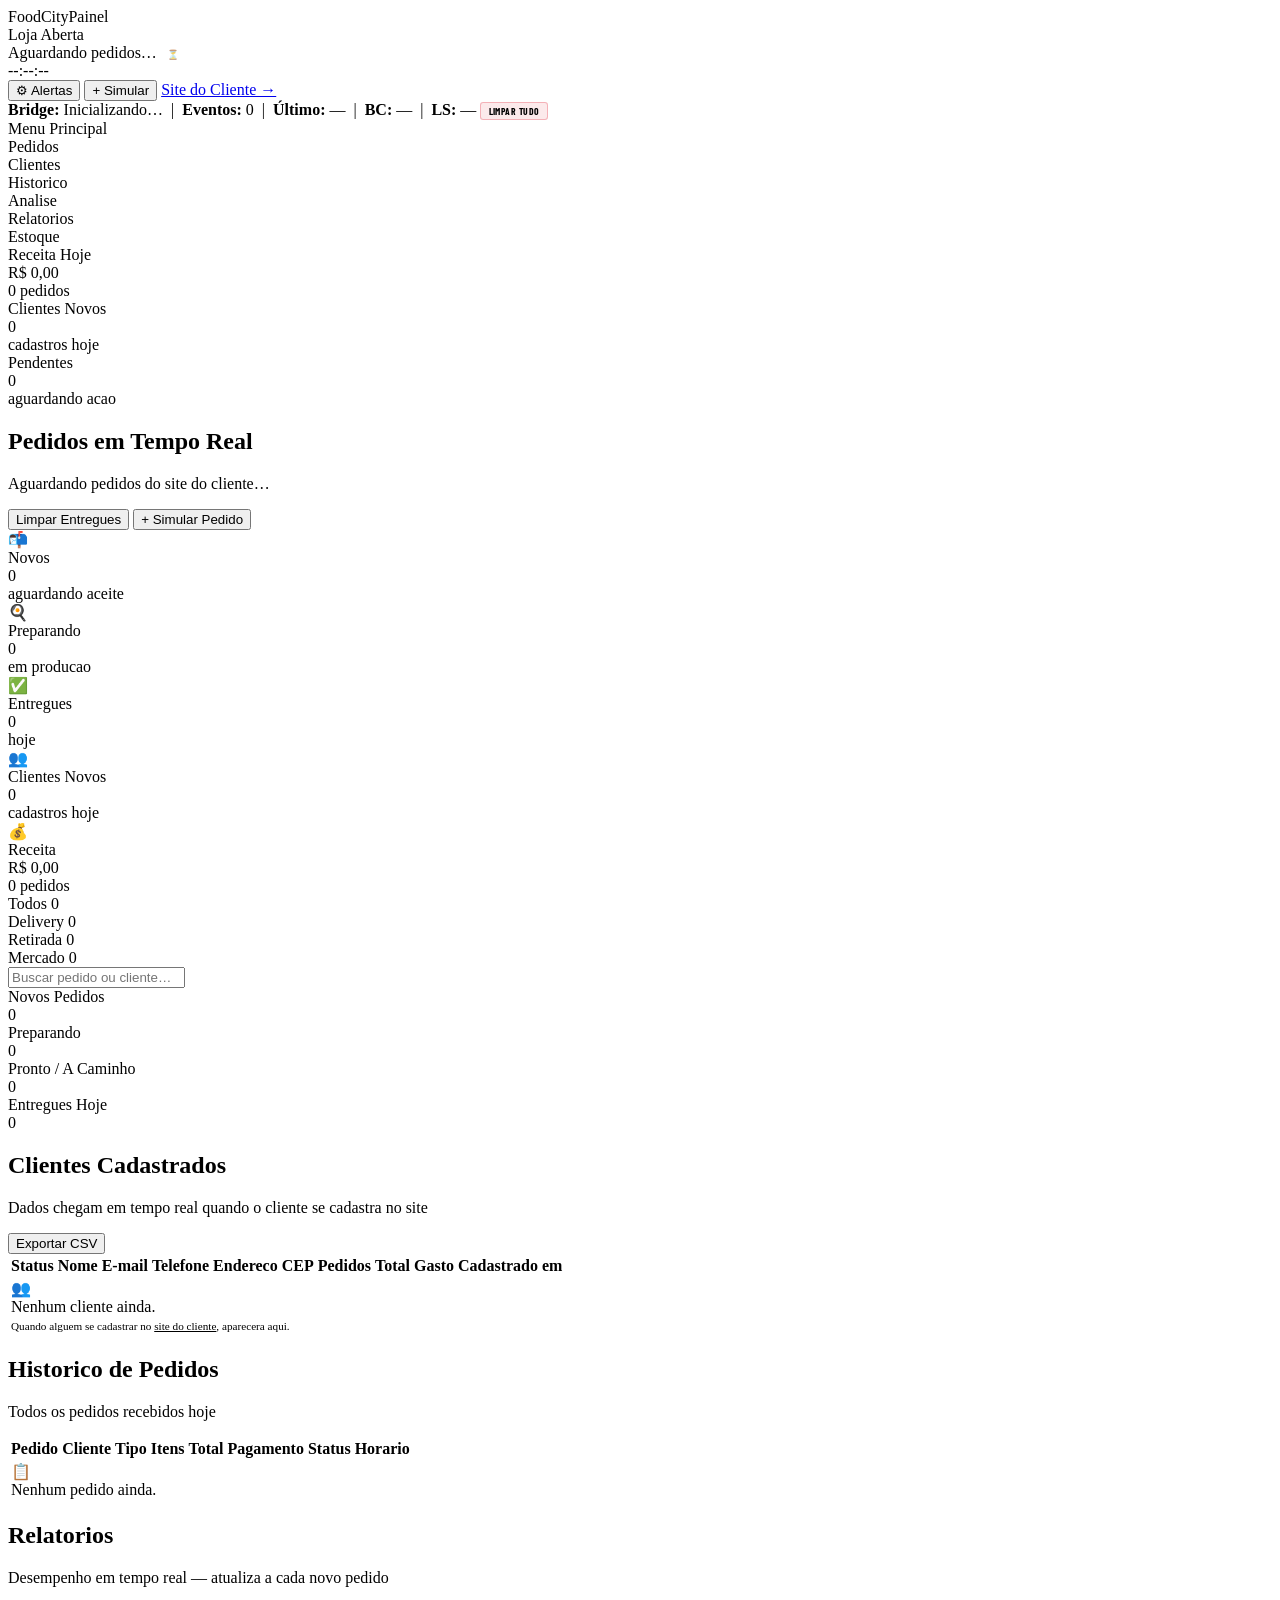
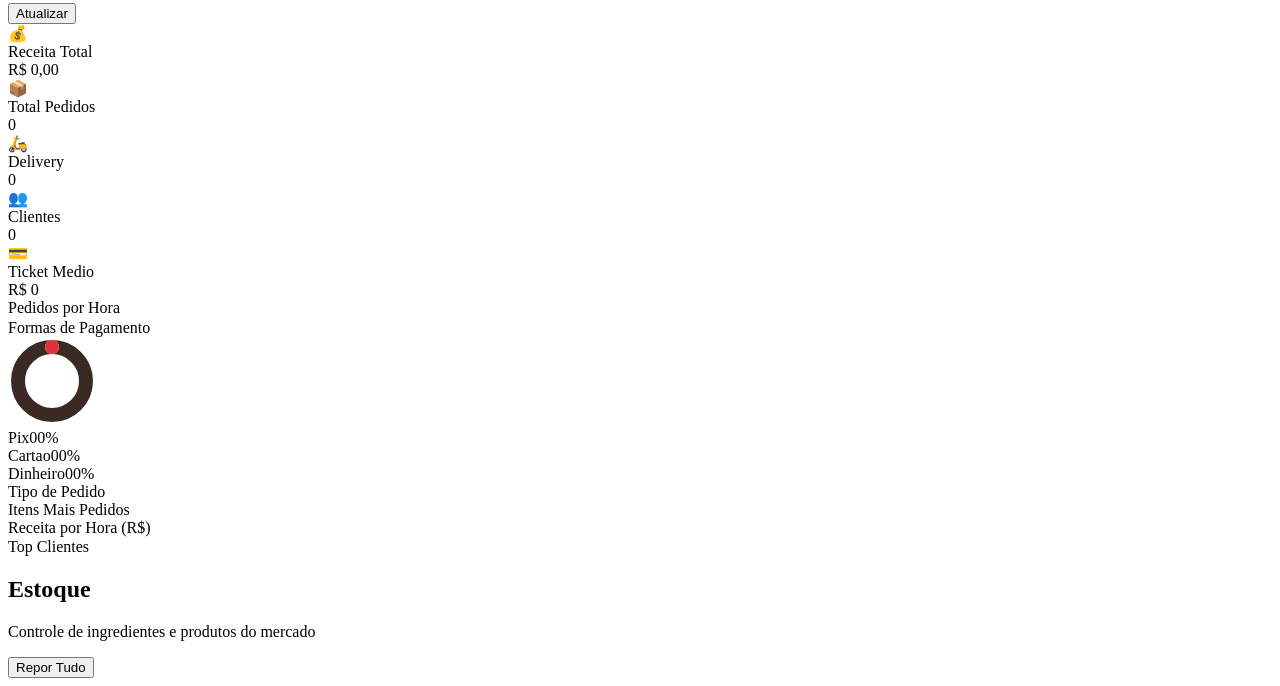
==== commit 3877b9f5: "fix: corrige links de navegação entre cliente e painel" ====
--- a/foodcity/painel/index.html
+++ b/foodcity/painel/index.html
@@ -5,7 +5,6 @@
 <title>FoodCity — Painel da Loja</title>
 <link href="https://fonts.googleapis.com/css2?family=Bebas+Neue&family=Barlow:ital,wght@0,300;0,400;0,500;0,600;0,700;1,400&family=Barlow+Condensed:wght@400;600;700;800&family=JetBrains+Mono:wght@400;500&display=swap" rel="stylesheet"/>
 <link rel="stylesheet" href="style.css"/>
-<link rel="stylesheet" href="print.css" media="print"/>
 </head>
 <body>
  
@@ -25,9 +24,9 @@
     <div class="clock" id="clock">--:--:--</div>
   </div>
   <div class="topbar-r">
-    <button class="tbtn" id="sndBtn" onclick="toggleSound()">Som On</button>
+    <button class="tbtn" id="alertsBtn" onclick="toggleAlertPanel()" title="Configurar alertas">⚙ Alertas</button>
     <button class="tbtn cyan" onclick="simulateOrder()">+ Simular</button>
-    <a class="site-link" href="culinaria_v3.html" target="_blank">Site do Cliente →</a>
+    <a class="site-link" href="../cliente/index.html" target="_blank">Site do Cliente →</a>
   </div>
 </div>
  
@@ -149,7 +148,7 @@
             <tr><td colspan="9" class="no-data">
               <div class="ni">👥</div>
               Nenhum cliente ainda.<br/>
-              <small style="font-size:.7rem">Quando alguem se cadastrar no <a href="culinaria_v3.html" target="_blank" style="color:var(--yellow)">site do cliente</a>, aparecera aqui.</small>
+              <small style="font-size:.7rem">Quando alguem se cadastrar no <a href="../cliente/index.html" target="_blank" style="color:var(--yellow)">site do cliente</a>, aparecera aqui.</small>
             </td></tr>
           </tbody>
         </table>
@@ -272,4 +271,4 @@
 <script src="ui.js"></script>
 <script src="init.js"></script>
 </body>
-</html>+</html>
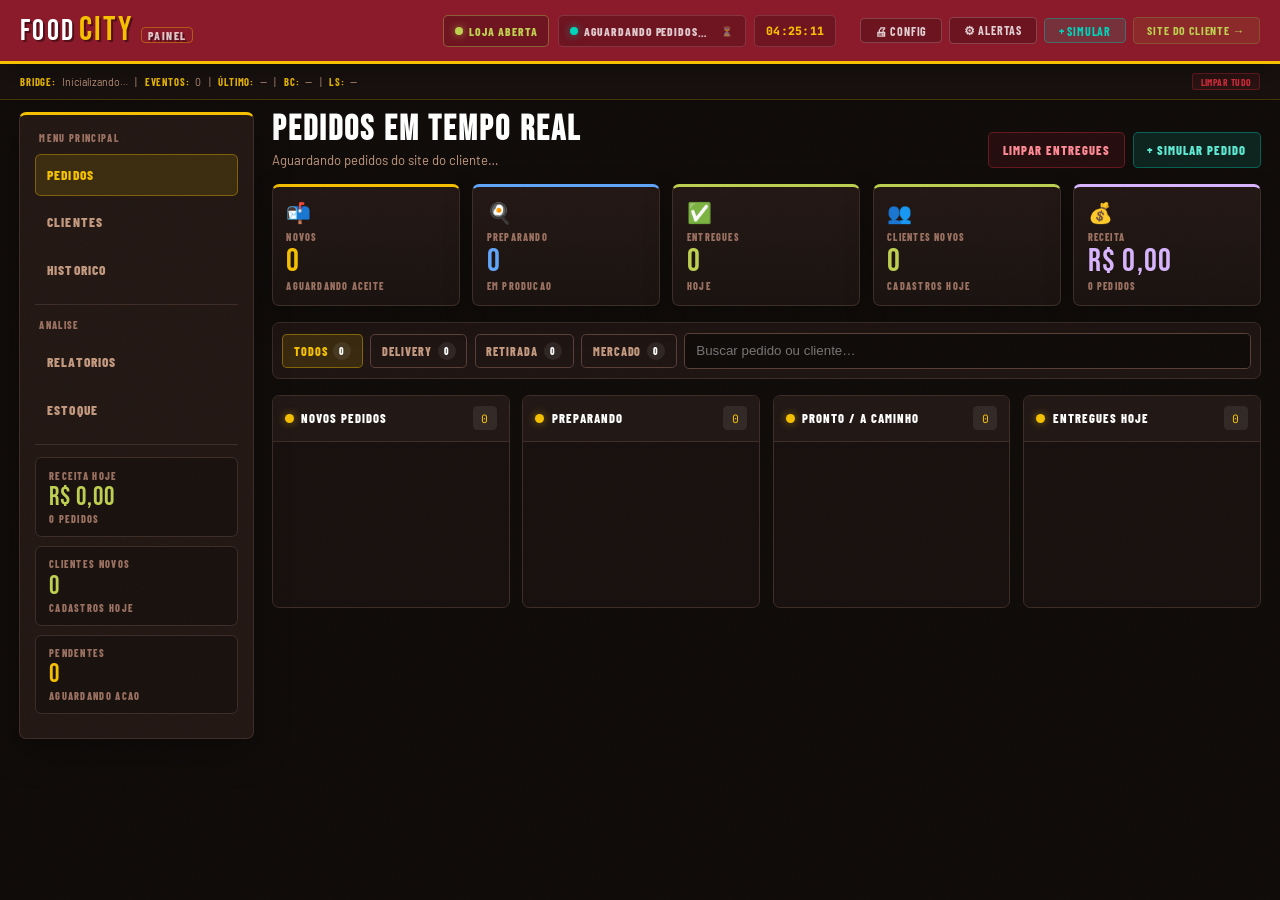
==== commit c6ed5c57: "Add files via upload" ====
--- a/foodcity/painel/index.html
+++ b/foodcity/painel/index.html
@@ -5,6 +5,7 @@
 <title>FoodCity — Painel da Loja</title>
 <link href="https://fonts.googleapis.com/css2?family=Bebas+Neue&family=Barlow:ital,wght@0,300;0,400;0,500;0,600;0,700;1,400&family=Barlow+Condensed:wght@400;600;700;800&family=JetBrains+Mono:wght@400;500&display=swap" rel="stylesheet"/>
 <link rel="stylesheet" href="style.css"/>
+<link rel="stylesheet" href="print.css" media="print"/>
 </head>
 <body>
  
--- a/foodcity/painel/style.css
+++ b/foodcity/painel/style.css
@@ -0,0 +1,684 @@
+:root{
+  --bg:#0f0b09;
+  --s1:#1a1210;
+  --s2:#231815;
+  --s3:#2e211c;
+  --border:#3d2d26;
+  --border2:#5a3f35;
+  --red:#8B1A2A;
+  --red2:#a82030;
+  --red3:#c42638;
+  --redbright:#e03040;
+  --yellow:#F5C000;
+  --yellow2:#ffd020;
+  --yellow3:#ffe650;
+  --olive:#8B9B3A;
+  --olive2:#a3b544;
+  --olive3:#bdd050;
+  --cream:#f5ede0;
+  --ink:#1a0f0a;
+  --accent:var(--red);
+  --accent2:var(--yellow);
+  --green:var(--olive);
+  --blue:#3b82f6;
+  --purple:#a855f7;
+  --teal:var(--olive2);
+  --text:var(--cream);
+  --muted:#9a7060;
+  --muted2:#c49a80;
+  --r:.55rem;
+}
+*{margin:0;padding:0;box-sizing:border-box;}
+html{scroll-behavior:smooth;}
+body{background:var(--bg);color:var(--cream);font-family:'Barlow',sans-serif;overflow-x:hidden;}
+body::after{content:'';position:fixed;inset:0;background-image:url("data:image/svg+xml,%3Csvg xmlns='http://www.w3.org/2000/svg' width='200' height='200'%3E%3Cfilter id='n'%3E%3CfeTurbulence type='fractalNoise' baseFrequency='.75' numOctaves='4' stitchTiles='stitch'/%3E%3C/filter%3E%3Crect width='200' height='200' filter='url(%23n)' opacity='.04'/%3E%3C/svg%3E");pointer-events:none;z-index:0;opacity:.6;}
+::-webkit-scrollbar{width:5px;}
+::-webkit-scrollbar-thumb{background:var(--red);border-radius:0;}
+.topbar{position:fixed;top:0;left:0;right:0;z-index:900;background:var(--red);border-bottom:3px solid var(--yellow);padding:.6rem 1.6rem;display:flex;align-items:center;gap:1rem;}
+.logo{font-family:'Bebas Neue',sans-serif;font-size:1.9rem;letter-spacing:.08em;color:#fff;line-height:1;text-shadow:2px 2px 0 rgba(0,0,0,.4);}
+.logo span{color:var(--yellow);font-size:2.1rem;}
+.nav-tabs{display:flex;gap:.22rem;margin-left:auto;}
+.ntab{background:rgba(0,0,0,.2);border:1px solid rgba(255,255,255,.15);color:rgba(255,255,255,.7);font-family:'Barlow Condensed',sans-serif;font-size:.82rem;font-weight:700;letter-spacing:.1em;text-transform:uppercase;padding:.35rem .9rem;border-radius:.28rem;cursor:pointer;transition:.15s;}
+.ntab:hover{background:rgba(0,0,0,.35);color:#fff;border-color:rgba(255,255,255,.35);}
+.ntab.active{background:var(--yellow);color:var(--ink);border-color:var(--yellow);font-weight:800;box-shadow:0 3px 12px rgba(245,192,0,.4);}
+.topbar-r{display:flex;gap:.45rem;align-items:center;margin-left:.5rem;}
+.btn-login{background:rgba(0,0,0,.25);border:1px solid rgba(255,255,255,.25);color:rgba(255,255,255,.85);font-family:'Barlow',sans-serif;font-size:.73rem;font-weight:600;padding:.33rem .85rem;border-radius:.28rem;cursor:pointer;transition:.15s;letter-spacing:.02em;}
+.btn-login:hover{background:rgba(0,0,0,.45);color:#fff;border-color:rgba(255,255,255,.5);}
+.cart-btn{background:var(--yellow);border:none;color:var(--ink);font-family:'Barlow Condensed',sans-serif;font-size:.82rem;font-weight:800;letter-spacing:.06em;text-transform:uppercase;padding:.35rem .95rem;border-radius:.28rem;cursor:pointer;display:flex;align-items:center;gap:.38rem;transition:.15s;box-shadow:0 2px 8px rgba(245,192,0,.35);}
+.cart-btn:hover{background:var(--yellow2);box-shadow:0 4px 16px rgba(245,192,0,.5);}
+.cbadge{background:var(--red);color:#fff;border-radius:50%;width:17px;height:17px;font-size:.6rem;font-weight:800;display:inline-flex;align-items:center;justify-content:center;font-family:'Barlow Condensed',sans-serif;}
+.live-bar{background:var(--s2);border-bottom:2px solid var(--olive);padding:.32rem 1.6rem;margin-top:59px;display:flex;align-items:center;gap:.75rem;font-size:.67rem;flex-wrap:wrap;}
+.live-dot{width:7px;height:7px;border-radius:50%;background:var(--olive3);animation:pls 1.2s infinite;flex-shrink:0;box-shadow:0 0 7px var(--olive3);}
+.live-txt{color:var(--olive3);font-weight:700;font-family:'Barlow Condensed',sans-serif;font-size:.78rem;letter-spacing:.08em;text-transform:uppercase;}
+.live-info{color:var(--muted2);font-size:.65rem;}
+.panel-link{margin-left:auto;background:rgba(139,155,58,.12);border:1px solid rgba(139,155,58,.35);color:var(--olive3);font-size:.66rem;font-family:'Barlow Condensed',sans-serif;font-weight:700;letter-spacing:.06em;text-transform:uppercase;padding:.2rem .68rem;border-radius:.25rem;cursor:pointer;text-decoration:none;transition:.15s;}
+.panel-link:hover{background:rgba(139,155,58,.22);}
+@keyframes pls{0%,100%{opacity:1}50%{opacity:.2}}
+.page{display:none;}.page.active{display:block;}
+.hero{position:relative;overflow:hidden;background:linear-gradient(135deg,#1a0a08 0%,#230d0a 40%,#1a1005 100%);padding:3.8rem 1.6rem 3rem;}
+.hero::before{content:'';position:absolute;top:0;left:0;right:0;height:4px;background:linear-gradient(90deg,var(--red),var(--yellow),var(--olive),var(--yellow),var(--red));}
+.hero::after{content:'';position:absolute;bottom:0;left:0;right:0;height:4px;background:linear-gradient(90deg,var(--olive),var(--yellow),var(--red));}
+.hero-deco{position:absolute;right:-20px;top:50%;transform:translateY(-50%);font-family:'Bebas Neue',sans-serif;font-size:clamp(9rem,18vw,16rem);color:rgba(139,26,42,.08);line-height:1;pointer-events:none;user-select:none;letter-spacing:-.02em;}
+.hero-inner{max-width:1100px;margin:0 auto;display:grid;grid-template-columns:1fr auto;gap:2.5rem;align-items:center;position:relative;z-index:1;}
+@media(max-width:700px){.hero-inner{grid-template-columns:1fr;}}
+.hero-pill{display:inline-flex;align-items:center;gap:.45rem;font-family:'Barlow Condensed',sans-serif;font-size:.72rem;font-weight:800;letter-spacing:.22em;text-transform:uppercase;color:var(--yellow);border:2px solid rgba(245,192,0,.4);background:rgba(245,192,0,.08);padding:.28rem 1rem;border-radius:.25rem;margin-bottom:1.3rem;}
+.hero h1{font-family:'Bebas Neue',sans-serif;font-size:clamp(3.5rem,7vw,6.5rem);line-height:.95;letter-spacing:.02em;color:#fff;animation:fd .7s ease both;}
+.hero h1 em{color:var(--yellow);font-style:normal;-webkit-text-stroke:1px rgba(245,192,0,.3);}
+.hero-sub{color:rgba(245,237,224,.55);font-size:.92rem;font-weight:400;margin-top:1.1rem;line-height:1.6;max-width:500px;animation:fd .7s .15s ease both;}
+.hero-stats{display:flex;gap:0;margin-top:2rem;animation:fd .7s .25s ease both;border:1px solid var(--border2);border-radius:.35rem;overflow:hidden;width:fit-content;}
+.hstat{padding:.75rem 1.5rem;border-right:1px solid var(--border2);text-align:center;}
+.hstat:last-child{border-right:none;}
+.hstat-n{font-family:'Bebas Neue',sans-serif;font-size:2rem;color:var(--yellow);line-height:1;letter-spacing:.04em;}
+.hstat-l{font-family:'Barlow Condensed',sans-serif;font-size:.6rem;color:var(--muted2);text-transform:uppercase;letter-spacing:.12em;margin-top:.18rem;}
+.hero-badge{background:var(--red);border:2px solid var(--yellow);border-radius:.35rem;padding:1.4rem 1.8rem;text-align:center;flex-shrink:0;box-shadow:0 0 40px rgba(139,26,42,.5),inset 0 1px 0 rgba(255,255,255,.08);}
+.hb-num{font-family:'Bebas Neue',sans-serif;font-size:3rem;color:var(--yellow);line-height:1;letter-spacing:.05em;text-shadow:0 2px 8px rgba(245,192,0,.4);}
+.hb-lbl{font-family:'Barlow Condensed',sans-serif;font-size:.65rem;color:rgba(255,255,255,.6);text-transform:uppercase;letter-spacing:.15em;margin-top:.35rem;}
+.mode-wrap{max-width:320px;margin:1.8rem 0 0;animation:fd .7s .3s ease both;}
+.mode-toggle{display:flex;background:rgba(0,0,0,.35);border:2px solid var(--border2);border-radius:.3rem;padding:.22rem;gap:.22rem;}
+.mode-btn{flex:1;padding:.48rem .7rem;border-radius:.22rem;border:none;background:transparent;color:rgba(245,237,224,.45);font-family:'Barlow Condensed',sans-serif;font-size:.82rem;font-weight:700;letter-spacing:.08em;text-transform:uppercase;cursor:pointer;transition:.2s;display:flex;align-items:center;justify-content:center;gap:.35rem;}
+.mode-btn.active{background:var(--red);color:#fff;box-shadow:0 3px 12px rgba(139,26,42,.5);}
+.promo-wrap{max-width:1100px;margin:0 auto;padding:2rem 1.6rem 1.5rem;}
+.sec-label{font-family:'Bebas Neue',sans-serif;font-size:1.4rem;letter-spacing:.1em;margin-bottom:1rem;display:flex;align-items:center;gap:.7rem;color:var(--yellow);}
+.sec-label::after{content:'';flex:1;height:2px;background:linear-gradient(90deg,var(--red),transparent);}
+.promo-scroll{display:flex;gap:.8rem;overflow-x:auto;padding-bottom:.4rem;scrollbar-width:none;}
+.promo-scroll::-webkit-scrollbar{display:none;}
+.pcard{flex:0 0 205px;background:var(--s2);border:1px solid var(--border);border-top:3px solid var(--red);border-radius:.35rem;padding:1.1rem;position:relative;overflow:hidden;transition:.2s;cursor:pointer;}
+.pcard::before{content:'';position:absolute;bottom:-25px;right:-25px;width:80px;height:80px;border-radius:50%;opacity:.1;}
+.pcard.or{border-top-color:var(--red);}.pcard.go{border-top-color:var(--yellow);}.pcard.gr{border-top-color:var(--olive2);}.pcard.bl{border-top-color:#3b82f6;}
+.pcard.or::before{background:var(--red);}.pcard.go::before{background:var(--yellow);}.pcard.gr::before{background:var(--olive);}.pcard.bl::before{background:#3b82f6;}
+.pcard:hover{transform:translateY(-4px);border-color:var(--border2);box-shadow:0 12px 32px rgba(0,0,0,.5);}
+.pb{display:inline-block;font-size:.58rem;font-weight:800;letter-spacing:.14em;text-transform:uppercase;padding:.16rem .5rem;border-radius:.2rem;margin-bottom:.6rem;font-family:'Barlow Condensed',sans-serif;}
+.pb.or{background:rgba(139,26,42,.2);color:var(--redbright);border:1px solid rgba(139,26,42,.4);}
+.pb.go{background:rgba(245,192,0,.15);color:var(--yellow2);border:1px solid rgba(245,192,0,.3);}
+.pb.gr{background:rgba(139,155,58,.15);color:var(--olive3);border:1px solid rgba(139,155,58,.3);}
+.pb.bl{background:rgba(59,130,246,.1);color:#60a5fa;border:1px solid rgba(59,130,246,.25);}
+.pt{font-family:'Bebas Neue',sans-serif;font-size:1.1rem;letter-spacing:.05em;margin-bottom:.3rem;color:#fff;}
+.pd{font-size:.7rem;color:var(--muted2);line-height:1.55;font-weight:400;}
+.pday{font-size:.62rem;color:var(--muted);margin-top:.55rem;font-family:'Barlow Condensed',sans-serif;letter-spacing:.06em;text-transform:uppercase;}
+.search-area{max-width:700px;margin:0 auto 1.2rem;padding:0 1.6rem;}
+.search-row{display:flex;gap:.45rem;background:var(--s2);border:2px solid var(--border2);border-radius:.35rem;padding:.4rem;transition:.15s;}
+.search-row:focus-within{border-color:var(--yellow);box-shadow:0 0 0 3px rgba(245,192,0,.1);}
+.search-row input{flex:1;background:none;border:none;outline:none;color:var(--cream);font-family:'Barlow',sans-serif;font-size:.9rem;font-weight:400;padding:.44rem .7rem;}
+.search-row input::placeholder{color:var(--muted);}
+.btn-search{background:var(--red);color:#fff;border:none;border-radius:.25rem;padding:.5rem 1.4rem;font-family:'Barlow Condensed',sans-serif;font-weight:800;font-size:.85rem;letter-spacing:.08em;text-transform:uppercase;cursor:pointer;transition:.15s;}
+.btn-search:hover{background:var(--red2);box-shadow:0 4px 14px rgba(139,26,42,.5);}
+.filters{max-width:700px;margin:0 auto 1.5rem;padding:0 1.6rem;display:flex;flex-wrap:wrap;gap:.45rem;justify-content:center;}
+.fg{display:flex;align-items:center;gap:.35rem;}
+.fg label{font-size:.62rem;color:var(--muted2);text-transform:uppercase;letter-spacing:.12em;font-family:'Barlow Condensed',sans-serif;font-weight:700;}
+.fg select{background:var(--s2);border:1px solid var(--border2);color:var(--cream);font-family:'Barlow',sans-serif;font-size:.76rem;padding:.28rem .6rem;border-radius:.28rem;outline:none;cursor:pointer;}
+.fg select:focus{border-color:var(--yellow);}
+.cep-bar{max-width:700px;margin:0 auto 1.5rem;padding:0 1.6rem;}
+.cep-box{background:var(--s2);border:1px solid var(--border2);border-radius:.35rem;padding:.7rem 1.1rem;display:flex;gap:.6rem;align-items:center;flex-wrap:wrap;}
+.cep-lbl{font-size:.67rem;color:var(--muted2);white-space:nowrap;display:flex;align-items:center;gap:.38rem;font-family:'Barlow Condensed',sans-serif;font-weight:700;text-transform:uppercase;letter-spacing:.08em;}
+.cep-form{display:flex;gap:.35rem;flex:1;min-width:190px;}
+.cep-input{flex:1;background:var(--bg);border:1px solid var(--border2);color:var(--cream);font-family:'Barlow',sans-serif;font-size:.8rem;padding:.32rem .65rem;border-radius:.28rem;outline:none;transition:.15s;}
+.cep-input:focus{border-color:var(--yellow);}
+.btn-cep{background:var(--olive);border:none;color:#fff;font-family:'Barlow Condensed',sans-serif;font-size:.75rem;font-weight:800;letter-spacing:.06em;text-transform:uppercase;padding:.32rem .88rem;border-radius:.28rem;cursor:pointer;transition:.15s;}
+.btn-cep:hover{background:var(--olive2);}
+.cep-result{font-size:.72rem;color:var(--muted2);flex:1;min-width:160px;}
+.cep-result strong{color:var(--cream);}
+.content-layout{max-width:1100px;margin:0 auto;padding:0 1.6rem;display:grid;grid-template-columns:1fr 310px;gap:1.5rem;}
+@media(max-width:820px){.content-layout{grid-template-columns:1fr;}}
+.grid{display:grid;grid-template-columns:repeat(auto-fill,minmax(260px,1fr));gap:1.1rem;}
+.sbar{max-width:1100px;margin:.5rem auto;padding:0 1.6rem;font-size:.68rem;color:var(--muted);display:none;gap:.45rem;align-items:center;}
+.sdot{width:6px;height:6px;border-radius:50%;background:var(--olive3);animation:pls 1.5s infinite;flex-shrink:0;}
+.sdot.red{background:var(--redbright);}
+.card{background:var(--s2);border:1px solid var(--border);border-radius:.4rem;overflow:hidden;transition:.22s;animation:fu .4s ease both;}
+.card:hover{transform:translateY(-5px);border-color:var(--yellow);box-shadow:0 16px 44px rgba(0,0,0,.7),0 0 0 1px rgba(245,192,0,.2);}
+.card.active{border-color:var(--yellow);border-width:2px;}
+.cthumb{position:relative;width:100%;height:162px;overflow:hidden;}
+.cthumb img{width:100%;height:100%;object-fit:cover;display:block;transition:transform .38s;}
+.card:hover .cthumb img{transform:scale(1.07);}
+.cthumb-ov{position:absolute;inset:0;background:linear-gradient(to bottom,transparent 40%,rgba(15,11,9,.75) 100%);}
+.cthumb-top{position:absolute;top:.55rem;left:.55rem;display:flex;gap:.3rem;flex-wrap:wrap;}
+.cthumb-bot{position:absolute;bottom:.55rem;right:.55rem;}
+.tbadge{font-size:.57rem;font-weight:800;padding:.17rem .48rem;border-radius:.2rem;font-family:'Barlow Condensed',sans-serif;letter-spacing:.08em;text-transform:uppercase;}
+.tbadge.open{background:var(--olive2);color:#fff;}
+.tbadge.closed{background:rgba(15,11,9,.8);color:rgba(245,237,224,.6);backdrop-filter:blur(4px);}
+.tbadge.promo{background:var(--yellow);color:var(--ink);}
+.time-chip{background:rgba(15,11,9,.8);backdrop-filter:blur(4px);color:#fff;font-size:.62rem;font-weight:700;padding:.17rem .48rem;border-radius:.2rem;font-family:'Barlow Condensed',sans-serif;letter-spacing:.05em;}
+.cbody{padding:.9rem 1rem 1rem;}
+.ctop{display:flex;justify-content:space-between;align-items:flex-start;gap:.4rem;}
+.cname{font-family:'Bebas Neue',sans-serif;font-size:1.1rem;letter-spacing:.04em;line-height:1.2;color:#fff;}
+.cstar{background:rgba(245,192,0,.12);border:1px solid rgba(245,192,0,.3);border-radius:.22rem;padding:.1rem .42rem;font-size:.67rem;color:var(--yellow2);white-space:nowrap;font-family:'Barlow Condensed',sans-serif;font-weight:700;}
+.ccuisine{font-size:.68rem;color:var(--muted2);margin-top:.22rem;font-weight:400;}
+.cmeta{margin-top:.42rem;display:flex;flex-wrap:wrap;gap:.3rem .5rem;align-items:center;font-size:.67rem;color:var(--muted);}
+.caddr{margin-top:.42rem;font-size:.64rem;color:var(--muted);display:flex;gap:.25rem;align-items:flex-start;line-height:1.4;}
+.cactions{display:flex;gap:.35rem;margin-top:.72rem;}
+.btn-a{flex:1;padding:.38rem .3rem;border-radius:.25rem;font-family:'Barlow Condensed',sans-serif;font-size:.72rem;font-weight:700;letter-spacing:.06em;text-transform:uppercase;cursor:pointer;border:1px solid var(--border2);transition:.15s;text-align:center;background:transparent;color:var(--muted2);}
+.btn-a:hover{border-color:var(--yellow);color:var(--yellow);}
+.btn-a.prim{background:var(--red);color:#fff;border-color:var(--red);box-shadow:0 2px 8px rgba(139,26,42,.4);}
+.btn-a.prim:hover{background:var(--red2);box-shadow:0 4px 14px rgba(139,26,42,.6);}
+.btn-a.rt{background:rgba(139,155,58,.1);border-color:rgba(139,155,58,.3);color:var(--olive3);}
+.btn-a.rt:hover{background:rgba(139,155,58,.2);}
+.map-col{position:sticky;top:116px;height:fit-content;}
+#map{border:1px solid var(--border2);border-radius:.35rem;height:400px;display:none;}
+#map-ph{border:2px dashed var(--border2);border-radius:.35rem;height:260px;background:var(--s2);display:flex;align-items:center;justify-content:center;text-align:center;color:var(--muted);font-size:.8rem;}
+.route-box{background:rgba(139,155,58,.07);border:1px solid rgba(139,155,58,.22);border-radius:.35rem;padding:.75rem 1rem;margin-top:.8rem;display:none;}
+.route-box.show{display:block;}
+.route-title{font-family:'Bebas Neue',sans-serif;font-size:1rem;letter-spacing:.08em;color:var(--olive3);margin-bottom:.45rem;display:flex;align-items:center;gap:.38rem;}
+.rrow{display:flex;justify-content:space-between;padding:.22rem 0;border-bottom:1px solid var(--border);font-size:.7rem;color:var(--muted);}
+.rrow:last-child{border-bottom:none;}
+.rrow strong{color:var(--cream);}
+.market-top{background:linear-gradient(135deg,#0d1a08 0%,#111a05 50%,#0a1208 100%);padding:4rem 1.6rem 2.5rem;position:relative;overflow:hidden;}
+.market-top::before{content:'MARKET';position:absolute;right:-40px;bottom:-20px;font-family:'Bebas Neue',sans-serif;font-size:clamp(6rem,14vw,12rem);color:rgba(139,155,58,.06);line-height:1;pointer-events:none;letter-spacing:.05em;}
+.market-top::after{content:'';position:absolute;top:0;left:0;right:0;height:4px;background:linear-gradient(90deg,var(--olive),var(--yellow),var(--red));}
+.market-inner{max-width:1100px;margin:0 auto;position:relative;z-index:1;}
+.market-top h1{font-family:'Bebas Neue',sans-serif;font-size:clamp(3rem,7vw,5.5rem);line-height:.95;letter-spacing:.03em;color:#fff;}
+.market-top h1 em{color:var(--olive3);font-style:normal;}
+.market-top p{color:rgba(245,237,224,.5);font-size:.9rem;margin-top:.8rem;font-weight:400;}
+.cat-pills{max-width:1100px;margin:1.5rem auto;padding:0 1.6rem;display:flex;flex-wrap:wrap;gap:.45rem;}
+.cat-pill{background:var(--s2);border:1px solid var(--border2);color:var(--muted2);font-size:.72rem;padding:.3rem .88rem;border-radius:.25rem;cursor:pointer;transition:.15s;font-family:'Barlow Condensed',sans-serif;font-weight:700;letter-spacing:.06em;text-transform:uppercase;}
+.cat-pill:hover,.cat-pill.active{background:var(--olive);border-color:var(--olive2);color:#fff;box-shadow:0 3px 10px rgba(139,155,58,.3);}
+.market-grid{max-width:1100px;margin:0 auto;padding:0 1.6rem 3rem;display:grid;grid-template-columns:repeat(auto-fill,minmax(188px,1fr));gap:.9rem;}
+.pcard2{background:var(--s2);border:1px solid var(--border);border-radius:.4rem;overflow:hidden;transition:.2s;}
+.pcard2:hover{transform:translateY(-4px);border-color:var(--olive2);box-shadow:0 12px 32px rgba(0,0,0,.6);}
+.pthumb{position:relative;width:100%;height:126px;overflow:hidden;}
+.pthumb img{width:100%;height:100%;object-fit:cover;display:block;transition:transform .32s;}
+.pcard2:hover .pthumb img{transform:scale(1.08);}
+.poff{position:absolute;top:.45rem;left:.45rem;background:var(--red);color:#fff;font-size:.56rem;font-weight:800;padding:.12rem .4rem;border-radius:.18rem;font-family:'Barlow Condensed',sans-serif;letter-spacing:.06em;text-transform:uppercase;}
+.pbody{padding:.72rem .82rem .88rem;}
+.pname{font-family:'Bebas Neue',sans-serif;font-size:.95rem;letter-spacing:.04em;margin-bottom:.22rem;line-height:1.25;color:#fff;}
+.punit{font-size:.63rem;color:var(--muted2);margin-bottom:.4rem;font-weight:400;}
+.pbot{display:flex;justify-content:space-between;align-items:center;}
+.pprice{font-size:.98rem;font-weight:800;color:var(--yellow);font-family:'Barlow Condensed',sans-serif;}
+.pprice s{font-size:.66rem;color:var(--muted);font-weight:400;margin-left:.28rem;}
+.btn-addp{background:var(--olive);border:none;color:#fff;width:28px;height:28px;border-radius:.3rem;font-size:1rem;cursor:pointer;display:flex;align-items:center;justify-content:center;transition:.15s;flex-shrink:0;}
+.btn-addp:hover{background:var(--olive2);transform:scale(1.1);}
+.ptag{display:inline-block;font-size:.54rem;background:rgba(245,192,0,.1);color:var(--yellow2);border:1px solid rgba(245,192,0,.25);border-radius:.18rem;padding:.04rem .32rem;margin-bottom:.28rem;font-weight:800;font-family:'Barlow Condensed',sans-serif;letter-spacing:.06em;text-transform:uppercase;}
+.cart-ov{position:fixed;inset:0;background:rgba(0,0,0,.8);backdrop-filter:blur(8px);z-index:950;display:none;justify-content:flex-end;}
+.cart-ov.show{display:flex;}
+.cart-panel{background:var(--s1);border-left:3px solid var(--red);width:min(420px,100vw);display:flex;flex-direction:column;animation:slideLeft .22s ease;}
+.cart-hdr{padding:1.1rem 1.4rem;border-bottom:2px solid var(--yellow);display:flex;justify-content:space-between;align-items:center;background:var(--red);}
+.cart-title{font-family:'Bebas Neue',sans-serif;font-size:1.3rem;letter-spacing:.08em;color:#fff;display:flex;align-items:center;gap:.45rem;}
+.bx{background:rgba(0,0,0,.2);border:1px solid rgba(255,255,255,.2);color:rgba(255,255,255,.7);width:28px;height:28px;border-radius:50%;cursor:pointer;font-size:.88rem;display:flex;align-items:center;justify-content:center;transition:.13s;}
+.bx:hover{border-color:#fff;color:#fff;}
+.cart-body{flex:1;overflow-y:auto;padding:1.1rem 1.4rem;}
+.cart-empty{text-align:center;padding:2.5rem 0;color:var(--muted);font-family:'Bebas Neue',sans-serif;font-size:1.1rem;letter-spacing:.06em;}
+.ci{display:flex;gap:.75rem;align-items:flex-start;padding:.65rem 0;border-bottom:1px solid var(--border);}
+.ci:last-child{border-bottom:none;}
+.ci-ico{flex-shrink:0;width:40px;height:40px;background:var(--s3);border-radius:.3rem;overflow:hidden;display:flex;align-items:center;justify-content:center;border:1px solid var(--border2);}
+.ci-ico img{width:100%;height:100%;object-fit:cover;}
+.ci-info{flex:1;}
+.ci-name{font-size:.78rem;font-weight:600;margin-bottom:.1rem;color:var(--cream);}
+.ci-price{font-size:.72rem;color:var(--yellow);font-weight:800;font-family:'Barlow Condensed',sans-serif;}
+.ci-qty{display:flex;align-items:center;gap:.45rem;margin-top:.3rem;}
+.qb{background:var(--s3);border:1px solid var(--border2);color:var(--cream);width:22px;height:22px;border-radius:.25rem;cursor:pointer;font-size:.82rem;display:flex;align-items:center;justify-content:center;transition:.13s;}
+.qb:hover{border-color:var(--yellow);color:var(--yellow);}
+.qn{font-size:.76rem;font-weight:800;min-width:16px;text-align:center;font-family:'Barlow Condensed',sans-serif;}
+.ci-del{background:none;border:none;color:var(--muted);cursor:pointer;font-size:.76rem;}
+.ci-del:hover{color:var(--redbright);}
+.cart-ftr{padding:1.1rem 1.4rem;border-top:2px solid var(--border2);}
+.ctrow{display:flex;justify-content:space-between;align-items:center;margin-bottom:.9rem;}
+.ctlbl{font-size:.78rem;color:var(--muted2);}
+.ctval{font-family:'Bebas Neue',sans-serif;font-size:1.5rem;letter-spacing:.04em;color:var(--yellow);}
+.plbl{font-size:.62rem;color:var(--muted2);text-transform:uppercase;letter-spacing:.12em;margin-bottom:.45rem;font-family:'Barlow Condensed',sans-serif;font-weight:700;}
+.popts{display:flex;gap:.4rem;margin-bottom:.9rem;}
+.popt{flex:1;background:var(--s3);border:1px solid var(--border2);color:var(--muted2);font-family:'Barlow Condensed',sans-serif;font-size:.72rem;font-weight:700;letter-spacing:.06em;text-transform:uppercase;padding:.4rem .28rem;border-radius:.25rem;cursor:pointer;transition:.13s;text-align:center;}
+.popt:hover,.popt.sel{background:rgba(245,192,0,.1);border-color:rgba(245,192,0,.4);color:var(--yellow);}
+.btn-co{width:100%;background:var(--red);border:none;color:#fff;font-family:'Bebas Neue',sans-serif;font-size:1.15rem;letter-spacing:.1em;padding:.78rem;border-radius:.3rem;cursor:pointer;transition:.18s;box-shadow:0 4px 16px rgba(139,26,42,.5);}
+.btn-co:hover{background:var(--red2);box-shadow:0 6px 22px rgba(139,26,42,.7);}
+.ov-track{position:fixed;inset:0;background:rgba(0,0,0,.9);backdrop-filter:blur(12px);z-index:960;display:none;align-items:center;justify-content:center;padding:1rem;}
+.ov-track.show{display:flex;}
+.track-panel{background:var(--s1);border:2px solid var(--yellow);border-radius:.45rem;max-width:460px;width:100%;animation:slideUp .28s ease;max-height:90vh;overflow-y:auto;}
+.track-hdr{padding:1.1rem 1.5rem .9rem;border-bottom:2px solid var(--yellow);display:flex;justify-content:space-between;align-items:center;background:var(--red);}
+.track-title{font-family:'Bebas Neue',sans-serif;font-size:1.2rem;letter-spacing:.08em;color:#fff;display:flex;align-items:center;gap:.42rem;}
+.track-body{padding:1.2rem 1.5rem;}
+.mode-banner{background:rgba(139,26,42,.1);border:1px solid rgba(139,26,42,.3);border-radius:.35rem;padding:.65rem .95rem;margin-bottom:1rem;font-size:.78rem;display:flex;align-items:center;gap:.55rem;color:var(--cream);}
+.mode-banner strong{color:var(--redbright);}
+.sync-row{background:rgba(139,155,58,.08);border:1px solid rgba(139,155,58,.25);border-radius:.35rem;padding:.55rem .88rem;margin-bottom:.9rem;font-size:.7rem;color:var(--muted2);display:flex;align-items:center;gap:.48rem;}
+.sync-row strong{color:var(--olive3);}
+.sp{width:7px;height:7px;border-radius:50%;background:var(--olive3);animation:pls 1.2s infinite;flex-shrink:0;}
+.timer-wrap{text-align:center;padding:1rem 0;}
+.tring{width:106px;height:106px;margin:0 auto .85rem;position:relative;}
+.tring svg{width:100%;height:100%;}
+.bgc{fill:none;stroke:var(--border2);stroke-width:6;}
+.pgc{fill:none;stroke:var(--yellow);stroke-width:6;stroke-linecap:round;transform:rotate(-90deg);transform-origin:50% 50%;transition:stroke-dashoffset .9s linear;}
+.tnum{position:absolute;inset:0;display:flex;align-items:center;justify-content:center;font-family:'Bebas Neue',sans-serif;font-size:1.9rem;letter-spacing:.04em;color:var(--yellow);}
+.tlbl{font-size:.68rem;color:var(--muted2);font-family:'Barlow Condensed',sans-serif;letter-spacing:.08em;text-transform:uppercase;}
+.steps{display:flex;flex-direction:column;gap:.5rem;margin-top:.85rem;}
+.step{display:flex;align-items:center;gap:.65rem;padding:.52rem .72rem;border-radius:.35rem;transition:.28s;}
+.step.done{background:rgba(139,155,58,.08);}
+.step.active{background:rgba(139,26,42,.1);border:1px solid rgba(139,26,42,.3);}
+.stic{width:30px;height:30px;border-radius:50%;border:2px solid var(--border2);display:flex;align-items:center;justify-content:center;font-size:.78rem;flex-shrink:0;transition:.28s;font-family:'Bebas Neue',sans-serif;}
+.step.done .stic{border-color:var(--olive2);background:rgba(139,155,58,.12);color:var(--olive3);}
+.step.active .stic{border-color:var(--yellow);background:rgba(245,192,0,.1);color:var(--yellow);animation:pls 1.2s infinite;}
+.sname{font-size:.78rem;font-weight:600;color:var(--cream);}
+.stime{font-size:.63rem;color:var(--muted);font-family:'Barlow Condensed',sans-serif;letter-spacing:.05em;}
+.ready-box{background:rgba(139,155,58,.1);border:1px solid rgba(139,155,58,.3);border-radius:.45rem;padding:.92rem;text-align:center;margin-top:.92rem;display:none;}
+.ready-box h3{font-family:'Bebas Neue',sans-serif;font-size:1.15rem;letter-spacing:.08em;color:var(--olive3);margin-bottom:.35rem;}
+.ready-box p{font-size:.74rem;color:var(--muted2);line-height:1.55;}
+.pc{background:var(--s3);border:1px solid var(--border2);border-radius:.35rem;padding:.6rem .88rem;margin-top:.65rem;font-size:.74rem;color:var(--muted2);display:flex;justify-content:space-between;align-items:center;}
+.pc strong{color:var(--cream);}
+.ov-menu{position:fixed;inset:0;background:rgba(0,0,0,.88);backdrop-filter:blur(10px);z-index:970;display:none;align-items:center;justify-content:center;padding:1rem;}
+.ov-menu.show{display:flex;}
+.menu-box{background:var(--s1);border:2px solid var(--yellow);border-radius:.45rem;max-width:560px;width:100%;max-height:88vh;overflow-y:auto;animation:slideUp .25s ease;}
+.menu-hdr{position:sticky;top:0;background:var(--s2);border-bottom:2px solid var(--yellow);padding:1.1rem 1.35rem;display:flex;gap:.75rem;align-items:center;z-index:2;}
+.mhimg{width:52px;height:52px;border-radius:.35rem;object-fit:cover;flex-shrink:0;border:2px solid var(--yellow);}
+.mhname{font-family:'Bebas Neue',sans-serif;font-size:1.2rem;letter-spacing:.05em;color:#fff;}
+.mhsub{font-size:.67rem;color:var(--muted2);margin-top:.08rem;}
+.menu-content{padding:1.1rem 1.35rem 1.5rem;}
+.msec{margin-bottom:1.4rem;}
+.mst{font-size:.6rem;letter-spacing:.22em;text-transform:uppercase;color:var(--yellow);margin-bottom:.65rem;display:flex;align-items:center;gap:.45rem;font-family:'Barlow Condensed',sans-serif;font-weight:800;}
+.mst::after{content:'';flex:1;height:1px;background:rgba(245,192,0,.2);}
+.mitem{display:flex;justify-content:space-between;align-items:flex-start;gap:.75rem;padding:.6rem 0;border-bottom:1px solid var(--border);}
+.mitem:last-child{border-bottom:none;}
+.miname{font-weight:600;font-size:.83rem;margin-bottom:.13rem;color:var(--cream);}
+.midesc{font-size:.68rem;color:var(--muted2);line-height:1.45;}
+.mir{display:flex;flex-direction:column;align-items:flex-end;gap:.35rem;flex-shrink:0;}
+.miprice{color:var(--yellow);font-weight:800;font-size:.88rem;font-family:'Barlow Condensed',sans-serif;}
+.btn-addm{background:var(--red);border:none;color:#fff;width:24px;height:24px;border-radius:.28rem;font-size:.9rem;cursor:pointer;display:flex;align-items:center;justify-content:center;transition:.13s;}
+.btn-addm:hover{background:var(--red2);transform:scale(1.1);}
+.ov-reg{position:fixed;inset:0;background:rgba(0,0,0,.92);backdrop-filter:blur(12px);z-index:980;display:none;align-items:center;justify-content:center;padding:1rem;}
+.ov-reg.show{display:flex;}
+.reg-box{background:var(--s1);border:2px solid var(--yellow);border-radius:.45rem;max-width:440px;width:100%;max-height:90vh;overflow-y:auto;animation:slideUp .25s ease;position:relative;}
+.reg-hdr{padding:1.6rem 1.6rem .95rem;text-align:center;background:var(--red);}
+.reg-hdr h2{font-family:'Bebas Neue',sans-serif;font-size:2rem;letter-spacing:.08em;margin-bottom:.28rem;color:#fff;}
+.reg-hdr p{font-size:.73rem;color:rgba(255,255,255,.55);}
+.reg-sync{display:inline-flex;align-items:center;gap:.32rem;background:rgba(139,155,58,.15);border:1px solid rgba(139,155,58,.35);color:var(--olive3);font-size:.61rem;font-weight:800;padding:.2rem .65rem;border-radius:2rem;margin-top:.55rem;font-family:'Barlow Condensed',sans-serif;letter-spacing:.06em;text-transform:uppercase;}
+.reg-bd{padding:.5rem 1.6rem 1.6rem;}
+.fg2{margin-bottom:.8rem;}
+.flbl{font-size:.61rem;color:var(--muted2);text-transform:uppercase;letter-spacing:.12em;margin-bottom:.28rem;display:block;font-family:'Barlow Condensed',sans-serif;font-weight:700;}
+.fin{width:100%;background:var(--s3);border:1px solid var(--border2);color:var(--cream);font-family:'Barlow',sans-serif;font-size:.85rem;padding:.55rem .8rem;border-radius:.3rem;outline:none;transition:.15s;}
+.fin:focus{border-color:var(--yellow);box-shadow:0 0 0 3px rgba(245,192,0,.1);}
+.frow{display:grid;grid-template-columns:1fr 1fr;gap:.6rem;}
+.btn-sub{width:100%;background:var(--red);border:none;color:#fff;font-family:'Bebas Neue',sans-serif;font-size:1.1rem;letter-spacing:.1em;padding:.75rem;border-radius:.35rem;cursor:pointer;transition:.18s;margin-top:.3rem;box-shadow:0 4px 14px rgba(139,26,42,.4);}
+.btn-sub:hover{background:var(--red2);}
+.btn-sub.gr{background:var(--olive);}
+.btn-sub.gr:hover{background:var(--olive2);}
+.reg-tog{text-align:center;font-size:.7rem;color:var(--muted2);margin-top:.75rem;}
+.reg-tog a{color:var(--yellow);cursor:pointer;}
+.brc{position:absolute;top:.9rem;right:.9rem;background:rgba(0,0,0,.2);border:1px solid rgba(255,255,255,.25);color:rgba(255,255,255,.7);width:28px;height:28px;border-radius:50%;cursor:pointer;font-size:.86rem;display:flex;align-items:center;justify-content:center;transition:.13s;}
+.brc:hover{border-color:#fff;color:#fff;}
+.toast-wrap{position:fixed;bottom:1.4rem;right:1.4rem;z-index:1100;display:flex;flex-direction:column;gap:.45rem;}
+.toast{background:var(--s2);border:1px solid var(--border2);border-left:3px solid var(--yellow);border-radius:.35rem;padding:.55rem .95rem;font-size:.74rem;display:flex;align-items:center;gap:.45rem;min-width:200px;animation:slideLeft .2s ease;box-shadow:0 8px 24px rgba(0,0,0,.5);color:var(--cream);font-family:'Barlow',sans-serif;font-weight:500;}
+.toast.removing{animation:fadeOut .22s ease forwards;}
+.loading-wrap,.empty-wrap{grid-column:1/-1;text-align:center;padding:3rem 0;color:var(--muted);}
+.spinner{width:30px;height:30px;border:2.5px solid var(--border2);border-top-color:var(--yellow);border-radius:50%;margin:0 auto .9rem;animation:spin .8s linear infinite;}
+@keyframes fd{from{opacity:0;transform:translateY(-14px)}to{opacity:1;transform:none}}
+@keyframes fu{from{opacity:0;transform:translateY(16px)}to{opacity:1;transform:none}}
+@keyframes spin{to{transform:rotate(360deg)}}
+@keyframes slideLeft{from{opacity:0;transform:translateX(28px)}to{opacity:1;transform:none}}
+@keyframes slideUp{from{opacity:0;transform:translateY(22px)}to{opacity:1;transform:none}}
+@keyframes fadeOut{to{opacity:0;transform:translateX(28px)}}
+footer{text-align:center;padding:2.4rem;color:var(--muted);font-size:.68rem;border-top:2px solid var(--red);margin-top:2rem;background:var(--s1);font-family:'Barlow Condensed',sans-serif;letter-spacing:.06em;text-transform:uppercase;}
+footer a{color:var(--yellow);text-decoration:none;}
+footer a:hover{color:var(--yellow2);}
+/* ══════════════════════════════════════════════
+   TOPBAR — botão de alertas
+══════════════════════════════════════════════ */
+.tbtn{background:rgba(0,0,0,.22);border:1px solid rgba(255,255,255,.2);color:rgba(255,255,255,.8);font-family:'Barlow Condensed',sans-serif;font-size:.75rem;font-weight:700;letter-spacing:.07em;text-transform:uppercase;padding:.3rem .85rem;border-radius:.28rem;cursor:pointer;transition:.15s;}
+.tbtn:hover{background:rgba(0,0,0,.4);color:#fff;border-color:rgba(255,255,255,.45);}
+.tbtn.cyan{background:rgba(0,180,160,.15);border-color:rgba(0,200,180,.4);color:#00d4bb;}
+.tbtn.cyan:hover{background:rgba(0,180,160,.3);}
+/* Alerta crítico desligado — botão pisca vermelho */
+#alertsBtn.alerts-warn{border-color:var(--redbright);color:var(--redbright);animation:warnPulse 1.8s ease-in-out infinite;}
+@keyframes warnPulse{0%,100%{box-shadow:none}50%{box-shadow:0 0 10px rgba(224,48,64,.55);}}
+.site-link{background:rgba(139,155,58,.12);border:1px solid rgba(139,155,58,.35);color:var(--olive3);font-family:'Barlow Condensed',sans-serif;font-size:.74rem;font-weight:700;letter-spacing:.07em;text-transform:uppercase;padding:.3rem .85rem;border-radius:.28rem;cursor:pointer;text-decoration:none;transition:.15s;}
+.site-link:hover{background:rgba(139,155,58,.25);}
+
+/* ══════════════════════════════════════════════
+   PAINEL DE ALERTAS GRANULAR
+══════════════════════════════════════════════ */
+.alert-panel{position:fixed;z-index:2000;min-width:280px;background:var(--s2,#1e1209);border:1px solid rgba(255,255,255,.12);border-radius:.55rem;box-shadow:0 16px 48px rgba(0,0,0,.7);animation:apIn .15s ease;font-family:'Barlow',sans-serif;}
+@keyframes apIn{from{opacity:0;transform:translateY(-8px) scale(.97)}to{opacity:1;transform:none}}
+.ap-header{display:flex;align-items:center;justify-content:space-between;padding:.7rem 1rem .55rem;border-bottom:1px solid rgba(255,255,255,.08);}
+.ap-title{font-family:'Barlow Condensed',sans-serif;font-size:.88rem;font-weight:800;letter-spacing:.1em;text-transform:uppercase;color:var(--cream,#f4e6c8);}
+.ap-close{background:none;border:none;color:rgba(255,255,255,.4);cursor:pointer;font-size:.85rem;padding:.1rem .3rem;border-radius:.2rem;transition:.12s;}
+.ap-close:hover{color:#fff;background:rgba(255,255,255,.08);}
+.ap-group{padding:.6rem 1rem .3rem;}
+.ap-group-label{font-family:'Barlow Condensed',sans-serif;font-size:.64rem;font-weight:700;letter-spacing:.14em;text-transform:uppercase;color:var(--muted,#7a6a5a);margin-bottom:.38rem;}
+.ap-row{display:flex;align-items:center;gap:.55rem;padding:.42rem .5rem;border-radius:.3rem;cursor:pointer;transition:.12s;user-select:none;}
+.ap-row:hover{background:rgba(255,255,255,.06);}
+.ap-row.ap-critical .ap-label{font-weight:600;color:var(--cream,#f4e6c8);}
+.ap-icon{font-size:.88rem;flex-shrink:0;width:1.2rem;text-align:center;}
+.ap-label{flex:1;font-size:.75rem;color:rgba(255,255,255,.75);}
+.ap-badge-crit{font-family:'Barlow Condensed',sans-serif;font-size:.55rem;font-weight:800;letter-spacing:.08em;text-transform:uppercase;background:rgba(245,192,0,.15);border:1px solid rgba(245,192,0,.4);color:var(--yellow,#F5C000);padding:.05rem .35rem;border-radius:.2rem;}
+/* Switch */
+.ap-switch{width:34px;height:18px;border-radius:9px;background:rgba(255,255,255,.12);border:1px solid rgba(255,255,255,.15);position:relative;flex-shrink:0;transition:.2s;}
+.ap-switch.on{background:var(--olive3,#8b9b3a);border-color:var(--olive3,#8b9b3a);}
+.ap-switch-knob{position:absolute;top:2px;left:2px;width:12px;height:12px;border-radius:50%;background:#fff;box-shadow:0 1px 3px rgba(0,0,0,.4);transition:.2s;}
+.ap-switch.on .ap-switch-knob{left:18px;}
+/* Footer */
+.ap-footer{display:flex;gap:.45rem;padding:.6rem 1rem .7rem;border-top:1px solid rgba(255,255,255,.06);margin-top:.2rem;}
+.ap-all-on,.ap-all-off{flex:1;font-family:'Barlow Condensed',sans-serif;font-size:.7rem;font-weight:700;letter-spacing:.06em;text-transform:uppercase;border:none;border-radius:.3rem;padding:.35rem .5rem;cursor:pointer;transition:.13s;}
+.ap-all-on{background:rgba(139,155,58,.2);color:var(--olive3,#8b9b3a);}
+.ap-all-on:hover{background:rgba(139,155,58,.35);}
+.ap-all-off{background:rgba(224,48,64,.12);color:var(--redbright,#e03040);}
+.ap-all-off:hover{background:rgba(224,48,64,.25);}
+
+/* Layout do painel administrativo */
+.topbar{
+  min-height:64px;
+  padding:.65rem 1.25rem;
+  box-shadow:0 10px 28px rgba(0,0,0,.28);
+}
+.logo{display:flex;align-items:baseline;gap:.18rem;white-space:nowrap;}
+.logo-sub{
+  margin-left:.32rem;
+  padding:.08rem .34rem;
+  border:1px solid rgba(245,192,0,.38);
+  border-radius:.25rem;
+  color:rgba(255,255,255,.75)!important;
+  font-family:'Barlow Condensed',sans-serif;
+  font-size:.72rem!important;
+  font-weight:800;
+  letter-spacing:.13em;
+  text-transform:uppercase;
+}
+.topbar-mid{display:flex;align-items:center;gap:.55rem;margin-left:auto;min-width:0;}
+.store-badge,.bridge-chip,.clock{
+  min-height:32px;
+  display:flex;
+  align-items:center;
+  gap:.4rem;
+  border:1px solid rgba(255,255,255,.14);
+  border-radius:.32rem;
+  background:rgba(0,0,0,.2);
+  color:rgba(255,255,255,.78);
+  font-family:'Barlow Condensed',sans-serif;
+  font-size:.72rem;
+  font-weight:800;
+  letter-spacing:.08em;
+  text-transform:uppercase;
+  padding:.28rem .68rem;
+}
+.store-badge{cursor:pointer;color:var(--olive3);border-color:rgba(189,208,80,.4);}
+.store-badge.closed{color:var(--redbright);border-color:rgba(224,48,64,.42);}
+.sdot,.bd{width:8px;height:8px;border-radius:50%;background:var(--olive3);box-shadow:0 0 8px rgba(189,208,80,.65);flex-shrink:0;}
+.bd{background:#00d4bb;box-shadow:0 0 8px rgba(0,212,187,.6);}
+.bridge-chip{max-width:360px;}
+#bridgeTxt{overflow:hidden;text-overflow:ellipsis;white-space:nowrap;}
+.clock{font-family:'JetBrains Mono',monospace;color:var(--yellow);letter-spacing:.02em;}
+.debug-bar{
+  position:fixed;
+  top:64px;
+  left:0;
+  right:0;
+  z-index:850;
+  display:flex;
+  align-items:center;
+  gap:.35rem;
+  min-height:36px;
+  padding:.38rem 1.25rem;
+  border-bottom:1px solid rgba(245,192,0,.22);
+  background:rgba(26,18,16,.96);
+  color:var(--muted2);
+  font-size:.66rem;
+}
+.debug-bar strong{color:var(--yellow);font-family:'Barlow Condensed',sans-serif;text-transform:uppercase;letter-spacing:.08em;}
+.body-wrap{
+  width:min(1440px,100%);
+  margin:0 auto;
+  padding:7rem 1.2rem 1.8rem;
+  display:grid;
+  grid-template-columns:235px minmax(0,1fr);
+  gap:1.1rem;
+}
+.sidebar{
+  position:sticky;
+  top:7rem;
+  align-self:start;
+  border:1px solid var(--border);
+  border-top:3px solid var(--yellow);
+  border-radius:.45rem;
+  background:rgba(35,24,21,.95);
+  padding:.95rem;
+  box-shadow:0 14px 36px rgba(0,0,0,.32);
+}
+.sb-section{display:flex;flex-direction:column;gap:.35rem;}
+.sb-label,.sb-stat-lbl,.sb-stat-sub{
+  color:var(--muted);
+  font-family:'Barlow Condensed',sans-serif;
+  font-size:.64rem;
+  font-weight:800;
+  letter-spacing:.13em;
+  text-transform:uppercase;
+}
+.sb-label{margin:.1rem .25rem .28rem;}
+.sb-item{
+  min-height:42px;
+  display:flex;
+  align-items:center;
+  justify-content:space-between;
+  gap:.5rem;
+  border:1px solid transparent;
+  border-radius:.35rem;
+  color:var(--muted2);
+  cursor:pointer;
+  font-family:'Barlow Condensed',sans-serif;
+  font-size:.84rem;
+  font-weight:800;
+  letter-spacing:.08em;
+  text-transform:uppercase;
+  padding:.56rem .68rem;
+}
+.sb-item:hover{background:rgba(255,255,255,.05);color:#fff;border-color:rgba(255,255,255,.1);}
+.sb-item.active{background:rgba(245,192,0,.12);border-color:rgba(245,192,0,.36);color:var(--yellow);}
+.sbadge{
+  min-width:20px;
+  height:20px;
+  display:inline-flex;
+  align-items:center;
+  justify-content:center;
+  border-radius:999px;
+  background:var(--red);
+  color:#fff;
+  font-size:.63rem;
+  padding:0 .36rem;
+}
+.sb-divider{height:1px;background:var(--border);margin:.8rem 0;}
+.sb-stat{
+  border:1px solid var(--border);
+  border-radius:.4rem;
+  background:rgba(15,11,9,.45);
+  padding:.7rem .78rem;
+  margin-bottom:.55rem;
+}
+.sb-stat-val{
+  color:var(--yellow);
+  font-family:'Bebas Neue',sans-serif;
+  font-size:1.6rem;
+  line-height:1;
+  letter-spacing:.04em;
+  margin:.22rem 0 .14rem;
+}
+.sb-stat-val.tl,.sb-stat-val.gn{color:var(--olive3);}
+.main{min-width:0;}
+.ph{
+  display:flex;
+  align-items:flex-end;
+  justify-content:space-between;
+  gap:1rem;
+  margin-bottom:1rem;
+}
+.ph-left h2{
+  color:#fff;
+  font-family:'Bebas Neue',sans-serif;
+  font-size:2.2rem;
+  line-height:1;
+  letter-spacing:.06em;
+}
+.ph-left p{color:var(--muted2);font-size:.82rem;margin-top:.28rem;}
+.ph-actions{display:flex;gap:.5rem;flex-wrap:wrap;justify-content:flex-end;}
+.btn-sm{
+  min-height:36px;
+  border:1px solid var(--border2);
+  border-radius:.32rem;
+  background:var(--s2);
+  color:var(--cream);
+  cursor:pointer;
+  font-family:'Barlow Condensed',sans-serif;
+  font-size:.78rem;
+  font-weight:800;
+  letter-spacing:.08em;
+  text-transform:uppercase;
+  padding:.42rem .85rem;
+}
+.btn-sm.cyan{background:rgba(0,180,160,.14);border-color:rgba(0,212,187,.35);color:#5eead4;}
+.btn-sm.teal{background:rgba(139,155,58,.14);border-color:rgba(189,208,80,.34);color:var(--olive3);}
+.btn-sm.danger{background:rgba(139,26,42,.18);border-color:rgba(224,48,64,.35);color:#ff8a96;}
+.kpi-row{
+  display:grid;
+  grid-template-columns:repeat(5,minmax(145px,1fr));
+  gap:.78rem;
+  margin-bottom:1rem;
+}
+.kpi{
+  min-height:120px;
+  border:1px solid var(--border);
+  border-top:3px solid var(--yellow);
+  border-radius:.45rem;
+  background:linear-gradient(180deg,rgba(35,24,21,.96),rgba(26,18,16,.94));
+  padding:.85rem;
+  box-shadow:0 12px 30px rgba(0,0,0,.24);
+}
+.kpi.green,.kpi.teal{border-top-color:var(--olive3);}
+.kpi.blue{border-top-color:#60a5fa;}
+.kpi.purple{border-top-color:#d8b4fe;}
+.ki{font-size:1.25rem;margin-bottom:.38rem;}
+.kl,.ks{
+  color:var(--muted);
+  font-family:'Barlow Condensed',sans-serif;
+  font-size:.63rem;
+  font-weight:800;
+  letter-spacing:.12em;
+  text-transform:uppercase;
+}
+.kv{
+  color:var(--yellow);
+  font-family:'Bebas Neue',sans-serif;
+  font-size:2rem;
+  line-height:1;
+  letter-spacing:.04em;
+  margin:.14rem 0;
+}
+.kv.green,.kv.teal{color:var(--olive3);}
+.kv.blue{color:#60a5fa;}
+.kv.purple{color:#d8b4fe;}
+.filter-bar{
+  display:flex;
+  align-items:center;
+  gap:.45rem;
+  flex-wrap:wrap;
+  border:1px solid var(--border);
+  border-radius:.45rem;
+  background:rgba(35,24,21,.78);
+  padding:.58rem;
+  margin-bottom:1rem;
+}
+.fchip{
+  min-height:34px;
+  display:inline-flex;
+  align-items:center;
+  gap:.35rem;
+  border:1px solid var(--border2);
+  border-radius:.3rem;
+  color:var(--muted2);
+  cursor:pointer;
+  font-family:'Barlow Condensed',sans-serif;
+  font-size:.75rem;
+  font-weight:800;
+  letter-spacing:.08em;
+  text-transform:uppercase;
+  padding:.36rem .68rem;
+}
+.fchip.active,.fchip:hover{background:rgba(245,192,0,.12);border-color:rgba(245,192,0,.4);color:var(--yellow);}
+.cn{min-width:18px;height:18px;display:inline-flex;align-items:center;justify-content:center;border-radius:999px;background:rgba(255,255,255,.08);color:#fff;font-size:.62rem;}
+.srch{
+  flex:1;
+  min-width:230px;
+  min-height:36px;
+  border:1px solid var(--border2);
+  border-radius:.3rem;
+  background:var(--bg);
+  color:var(--cream);
+  outline:none;
+  padding:.45rem .7rem;
+}
+.kanban{
+  display:grid;
+  grid-template-columns:repeat(4,minmax(220px,1fr));
+  gap:.78rem;
+  align-items:start;
+}
+.col{
+  min-width:0;
+  border:1px solid var(--border);
+  border-radius:.45rem;
+  background:rgba(26,18,16,.78);
+  overflow:hidden;
+}
+.col-h{min-height:46px;display:flex;align-items:center;gap:.48rem;border-bottom:1px solid var(--border);background:rgba(35,24,21,.94);padding:.65rem .75rem;}
+.cdot{width:9px;height:9px;border-radius:50%;background:var(--yellow);box-shadow:0 0 8px rgba(245,192,0,.5);flex-shrink:0;}
+.ctitle{flex:1;color:#fff;font-family:'Barlow Condensed',sans-serif;font-size:.78rem;font-weight:800;letter-spacing:.08em;text-transform:uppercase;}
+.cc{min-width:24px;height:24px;display:inline-flex;align-items:center;justify-content:center;border-radius:.28rem;background:rgba(255,255,255,.08);color:var(--yellow);font-family:'JetBrains Mono',monospace;font-size:.72rem;}
+.col-b{display:flex;flex-direction:column;gap:.65rem;min-height:165px;padding:.72rem;}
+.empty-col{border:1px dashed var(--border2);border-radius:.4rem;color:var(--muted);text-align:center;padding:1.25rem .65rem;font-size:.78rem;}
+.ei{font-size:1.4rem;margin-bottom:.28rem;opacity:.65;}
+.oc{border:1px solid var(--border);border-left:3px solid var(--yellow);border-radius:.4rem;background:var(--s2);padding:.72rem;box-shadow:0 9px 22px rgba(0,0,0,.25);}
+.oc.oprep{border-left-color:#60a5fa;}
+.oc.oready{border-left-color:var(--olive3);}
+.oc.odone{border-left-color:#d8b4fe;}
+.ot{display:flex;align-items:center;gap:.32rem;flex-wrap:wrap;margin-bottom:.5rem;}
+.oid{color:var(--yellow);font-family:'JetBrains Mono',monospace;font-size:.74rem;font-weight:600;}
+.otype,.opay,.ncb,.spill,.cpill{border:1px solid rgba(255,255,255,.12);border-radius:.25rem;background:rgba(255,255,255,.06);color:var(--muted2);font-family:'Barlow Condensed',sans-serif;font-size:.61rem;font-weight:800;letter-spacing:.08em;text-transform:uppercase;padding:.1rem .38rem;}
+.otime{margin-left:auto;color:var(--muted);font-family:'JetBrains Mono',monospace;font-size:.62rem;}
+.oclient{font-weight:700;color:#fff;margin-bottom:.2rem;}
+.oaddr{color:var(--muted2);font-size:.72rem;line-height:1.35;margin-bottom:.5rem;}
+.oitems{border-top:1px solid var(--border);border-bottom:1px solid var(--border);padding:.38rem 0;margin-bottom:.55rem;}
+.oir,.ofooter{display:flex;justify-content:space-between;gap:.45rem;}
+.oir{padding:.16rem 0;font-size:.72rem;color:var(--cream);}
+.oiq{color:var(--yellow);font-family:'JetBrains Mono',monospace;margin-right:.22rem;}
+.oip{color:var(--muted2);white-space:nowrap;font-family:'JetBrains Mono',monospace;font-size:.66rem;}
+.ofooter{align-items:center;margin-bottom:.58rem;}
+.ototal{font-family:'Bebas Neue',sans-serif;font-size:1.22rem;color:var(--yellow);letter-spacing:.05em;}
+.oacts{display:grid;grid-template-columns:repeat(auto-fit,minmax(76px,1fr));gap:.34rem;}
+.ob{min-height:31px;border:1px solid var(--border2);border-radius:.28rem;cursor:pointer;background:rgba(255,255,255,.04);color:var(--muted2);font-family:'Barlow Condensed',sans-serif;font-size:.7rem;font-weight:800;letter-spacing:.07em;text-transform:uppercase;}
+.ob.acc,.ob.nxt,.ob.dnb{background:rgba(139,155,58,.16);border-color:rgba(189,208,80,.34);color:var(--olive3);}
+.ob.rej{background:rgba(139,26,42,.16);border-color:rgba(224,48,64,.34);color:#ff8a96;}
+.table-wrap{overflow:auto;border:1px solid var(--border);border-radius:.45rem;background:rgba(26,18,16,.78);box-shadow:0 12px 28px rgba(0,0,0,.22);}
+table{width:100%;min-width:900px;border-collapse:collapse;}
+th,td{border-bottom:1px solid var(--border);padding:.72rem .78rem;text-align:left;vertical-align:top;}
+th{background:var(--s2);color:var(--yellow);font-family:'Barlow Condensed',sans-serif;font-size:.68rem;font-weight:800;letter-spacing:.1em;text-transform:uppercase;}
+td{color:var(--muted2);font-size:.75rem;}
+.mono{font-family:'JetBrains Mono',monospace;}
+.no-data{text-align:center!important;color:var(--muted)!important;padding:2rem!important;}
+.report-grid,.stock-grid{display:grid;grid-template-columns:repeat(auto-fit,minmax(240px,1fr));gap:.8rem;}
+.rcard,.sc{border:1px solid var(--border);border-radius:.45rem;background:rgba(35,24,21,.84);padding:.95rem;}
+.rcard-title{color:var(--yellow);font-family:'Barlow Condensed',sans-serif;font-size:.8rem;font-weight:800;letter-spacing:.1em;text-transform:uppercase;margin-bottom:.75rem;}
+.sc-name{color:#fff;font-weight:700;margin-bottom:.15rem;}
+.sc-cat,.sc-unit{color:var(--muted);font-family:'Barlow Condensed',sans-serif;font-size:.64rem;font-weight:800;letter-spacing:.12em;text-transform:uppercase;}
+.sc-track{height:9px;border-radius:999px;background:rgba(255,255,255,.08);overflow:hidden;margin:.72rem 0;}
+.sc-fill{height:100%;border-radius:999px;}
+.sc-fill.ok{background:var(--olive3);}
+.sc-fill.med{background:var(--yellow);}
+.sc-fill.low{background:var(--redbright);}
+.sc-footer{display:flex;align-items:center;justify-content:space-between;gap:.75rem;}
+.sc-val{font-family:'Bebas Neue',sans-serif;font-size:1.6rem;line-height:1;color:var(--olive3);}
+.sc-val.med{color:var(--yellow);}
+.sc-val.low{color:var(--redbright);}
+.btn-rep{min-height:34px;border:1px solid rgba(189,208,80,.34);border-radius:.3rem;background:rgba(139,155,58,.14);color:var(--olive3);cursor:pointer;font-family:'Barlow Condensed',sans-serif;font-size:.72rem;font-weight:800;letter-spacing:.08em;text-transform:uppercase;padding:.36rem .68rem;}
+@media(max-width:1100px){
+  .topbar{flex-wrap:wrap;}
+  .topbar-mid{order:3;width:100%;margin-left:0;}
+  .debug-bar{top:98px;}
+  .body-wrap{grid-template-columns:1fr;padding-top:9.25rem;}
+  .sidebar{position:static;}
+  .kpi-row{grid-template-columns:repeat(3,minmax(145px,1fr));}
+  .kanban{overflow-x:auto;grid-template-columns:repeat(4,260px);padding-bottom:.25rem;}
+}
+@media(max-width:700px){
+  .debug-bar{position:static;margin-top:112px;flex-wrap:wrap;padding:.55rem .85rem;}
+  .body-wrap{display:block;padding:1rem .85rem 1.4rem;}
+  .sidebar{margin-bottom:1rem;}
+  .ph{align-items:flex-start;flex-direction:column;}
+  .kpi-row{grid-template-columns:1fr 1fr;}
+  .srch{min-width:100%;}
+  .kanban{grid-template-columns:repeat(4,82vw);}
+  .topbar-r{width:100%;margin-left:0;flex-wrap:wrap;}
+}
+@media(max-width:460px){
+  .kpi-row{grid-template-columns:1fr;}
+  table{min-width:760px;}
+}
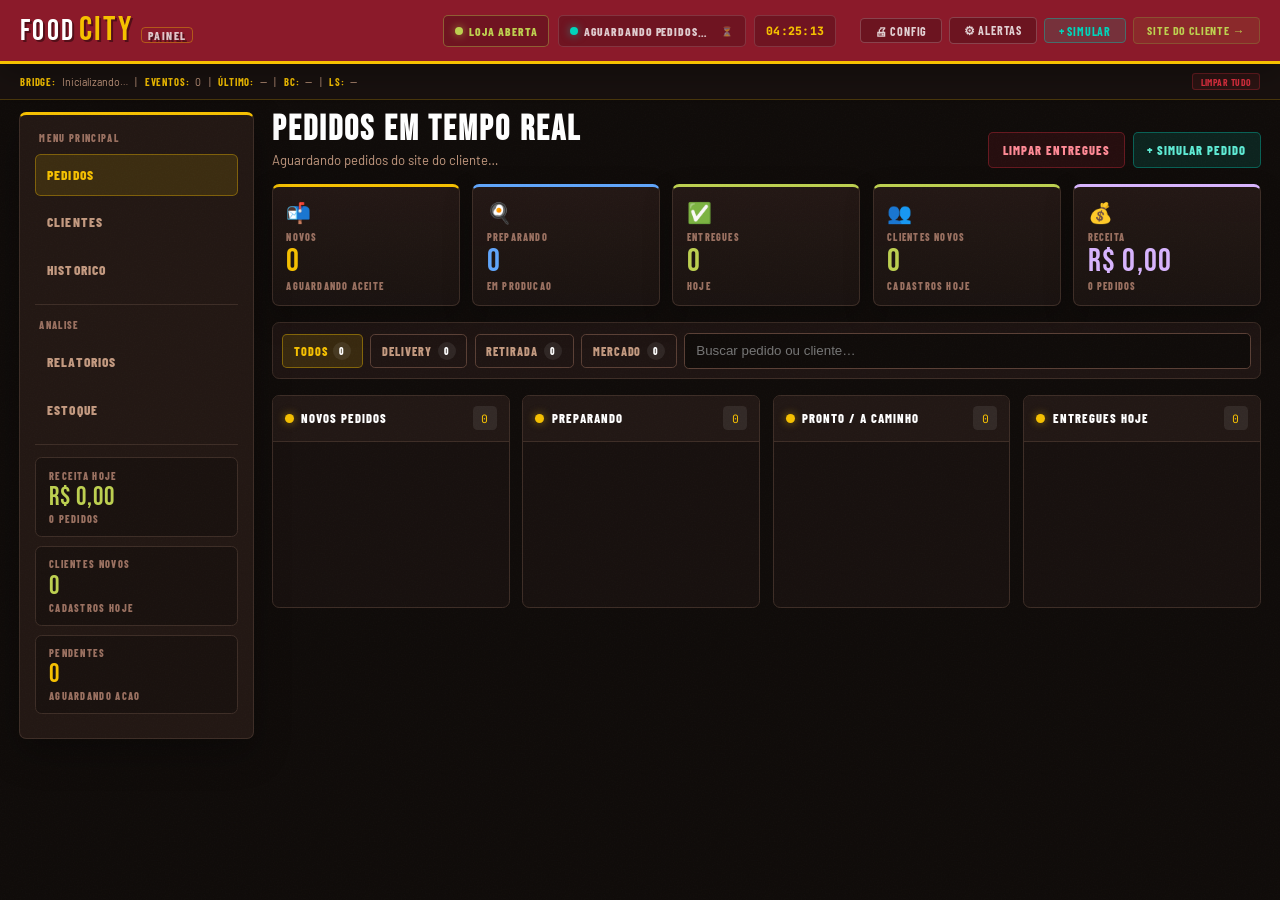
==== commit 519d2cca: "Adicao-mapa-calor-pedidos-hora Mapa de calor dos pedidos por hora" ====
--- a/foodcity/painel/index.html
+++ b/foodcity/painel/index.html
@@ -199,6 +199,7 @@
       <div id="ed2-vsOntem"></div>
       <div id="ed2-chart7d"></div>
       <div id="ed2-avg30"></div>
+      <div id="ed2-heatmap"></div>
 
       <div class="report-grid">
         <div class="rcard">
@@ -269,6 +270,7 @@
 <script src="render.js"></script>
 <script src="reports.js"></script>
 <script src="stock.js"></script>
+<script src="heatmap.js"></script>
 <script src="ui.js"></script>
 <script src="init.js"></script>
 </body>
--- a/foodcity/painel/style.css
+++ b/foodcity/painel/style.css
@@ -682,3 +682,192 @@
   .kpi-row{grid-template-columns:1fr;}
   table{min-width:760px;}
 }
+
+/* ══════════════════════════════════════════════
+   COUNTDOWN TIMER — card de preparo
+══════════════════════════════════════════════ */
+.cd-wrap {
+  margin: .45rem 0 .2rem;
+  padding: .35rem .5rem;
+  border-radius: .3rem;
+  background: rgba(255,255,255,.04);
+  border: 1px solid rgba(255,255,255,.07);
+  transition: background .3s, border-color .3s;
+}
+.cd-wrap.cdwarn {
+  background: rgba(245,192,0,.07);
+  border-color: rgba(245,192,0,.25);
+}
+.cd-wrap.cdlate {
+  background: rgba(224,48,64,.1);
+  border-color: rgba(224,48,64,.35);
+  animation: cdpulse 1s ease-in-out infinite;
+}
+@keyframes cdpulse {
+  0%,100% { opacity: 1; }
+  50%      { opacity: .7; }
+}
+.cd-bar-bg {
+  height: 3px;
+  background: rgba(255,255,255,.08);
+  border-radius: 2px;
+  overflow: hidden;
+  margin-bottom: .3rem;
+}
+.cd-bar-fg {
+  height: 100%;
+  border-radius: 2px;
+  transition: width .9s linear, background .3s;
+}
+.cd-bar-fg.cdok   { background: var(--olive3, #bdd050); }
+.cd-bar-fg.cdwarn { background: var(--yellow, #F5C000); }
+.cd-bar-fg.cdlate { background: var(--redbright, #e03040); }
+.cd-row {
+  display: flex;
+  justify-content: space-between;
+  align-items: center;
+}
+.cd-lbl {
+  font-size: .6rem;
+  color: var(--muted);
+  font-family: 'Barlow Condensed', sans-serif;
+  letter-spacing: .04em;
+  text-transform: uppercase;
+}
+.cd-val {
+  font-family: 'JetBrains Mono', monospace;
+  font-size: .75rem;
+  font-weight: 600;
+  letter-spacing: .04em;
+}
+.cd-val.cdok   { color: var(--olive3, #bdd050); }
+.cd-val.cdwarn { color: var(--yellow, #F5C000); }
+.cd-val.cdlate { color: var(--redbright, #e03040); }
+
+/* ══════════════════════════════════════════════
+   MODAL DE TEMPO DE PREPARO
+══════════════════════════════════════════════ */
+.prep-backdrop {
+  position: fixed;
+  inset: 0;
+  background: rgba(0,0,0,.55);
+  z-index: 9000;
+  backdrop-filter: blur(2px);
+}
+.prep-modal {
+  position: fixed;
+  top: 50%;
+  left: 50%;
+  transform: translate(-50%, -50%);
+  z-index: 9001;
+  background: var(--surface, #1e1410);
+  border: 1px solid rgba(255,255,255,.1);
+  border-radius: .6rem;
+  padding: 1.5rem 1.6rem 1.3rem;
+  min-width: 320px;
+  max-width: 95vw;
+  box-shadow: 0 20px 60px rgba(0,0,0,.6);
+}
+.prep-modal-title {
+  font-family: 'Barlow Condensed', sans-serif;
+  font-size: 1.15rem;
+  font-weight: 700;
+  letter-spacing: .04em;
+  text-transform: uppercase;
+  color: var(--cream, #f5ede0);
+  margin-bottom: .3rem;
+}
+.prep-modal-sub {
+  font-size: .72rem;
+  color: var(--muted);
+  margin-bottom: 1rem;
+}
+.prep-modal-sub strong {
+  color: var(--yellow, #F5C000);
+}
+.prep-presets {
+  display: flex;
+  flex-wrap: wrap;
+  gap: .4rem;
+  margin-bottom: .8rem;
+}
+.prep-preset {
+  background: rgba(255,255,255,.05);
+  border: 1px solid rgba(255,255,255,.1);
+  color: var(--cream, #f5ede0);
+  font-family: 'Barlow Condensed', sans-serif;
+  font-size: .8rem;
+  font-weight: 600;
+  letter-spacing: .03em;
+  padding: .3rem .7rem;
+  border-radius: .25rem;
+  cursor: pointer;
+  transition: background .15s, border-color .15s, color .15s;
+}
+.prep-preset:hover,
+.prep-preset.selected {
+  background: var(--yellow, #F5C000);
+  border-color: var(--yellow, #F5C000);
+  color: var(--ink, #0e0a08);
+}
+.prep-custom-row {
+  display: flex;
+  align-items: center;
+  gap: .5rem;
+  margin-bottom: 1rem;
+}
+.prep-input {
+  flex: 1;
+  background: rgba(255,255,255,.06);
+  border: 1px solid rgba(255,255,255,.15);
+  border-radius: .25rem;
+  color: var(--cream, #f5ede0);
+  font-family: 'JetBrains Mono', monospace;
+  font-size: .9rem;
+  padding: .4rem .6rem;
+  outline: none;
+  transition: border-color .15s;
+}
+.prep-input:focus {
+  border-color: var(--yellow, #F5C000);
+}
+.prep-input::placeholder { color: var(--muted); }
+.prep-min-lbl {
+  font-size: .7rem;
+  color: var(--muted);
+  font-family: 'Barlow Condensed', sans-serif;
+  letter-spacing: .04em;
+}
+.prep-modal-actions {
+  display: flex;
+  gap: .5rem;
+}
+.prep-confirm {
+  flex: 1;
+  background: var(--olive3, #bdd050);
+  color: var(--ink, #0e0a08);
+  border: none;
+  border-radius: .3rem;
+  font-family: 'Barlow Condensed', sans-serif;
+  font-size: .85rem;
+  font-weight: 700;
+  letter-spacing: .06em;
+  text-transform: uppercase;
+  padding: .55rem .8rem;
+  cursor: pointer;
+  transition: opacity .15s;
+}
+.prep-confirm:hover { opacity: .88; }
+.prep-cancel {
+  background: rgba(255,255,255,.05);
+  border: 1px solid rgba(255,255,255,.1);
+  color: var(--muted);
+  border-radius: .3rem;
+  font-family: 'Barlow Condensed', sans-serif;
+  font-size: .82rem;
+  font-weight: 600;
+  padding: .55rem .8rem;
+  cursor: pointer;
+  transition: background .15s;
+}
+.prep-cancel:hover { background: rgba(255,255,255,.09); }
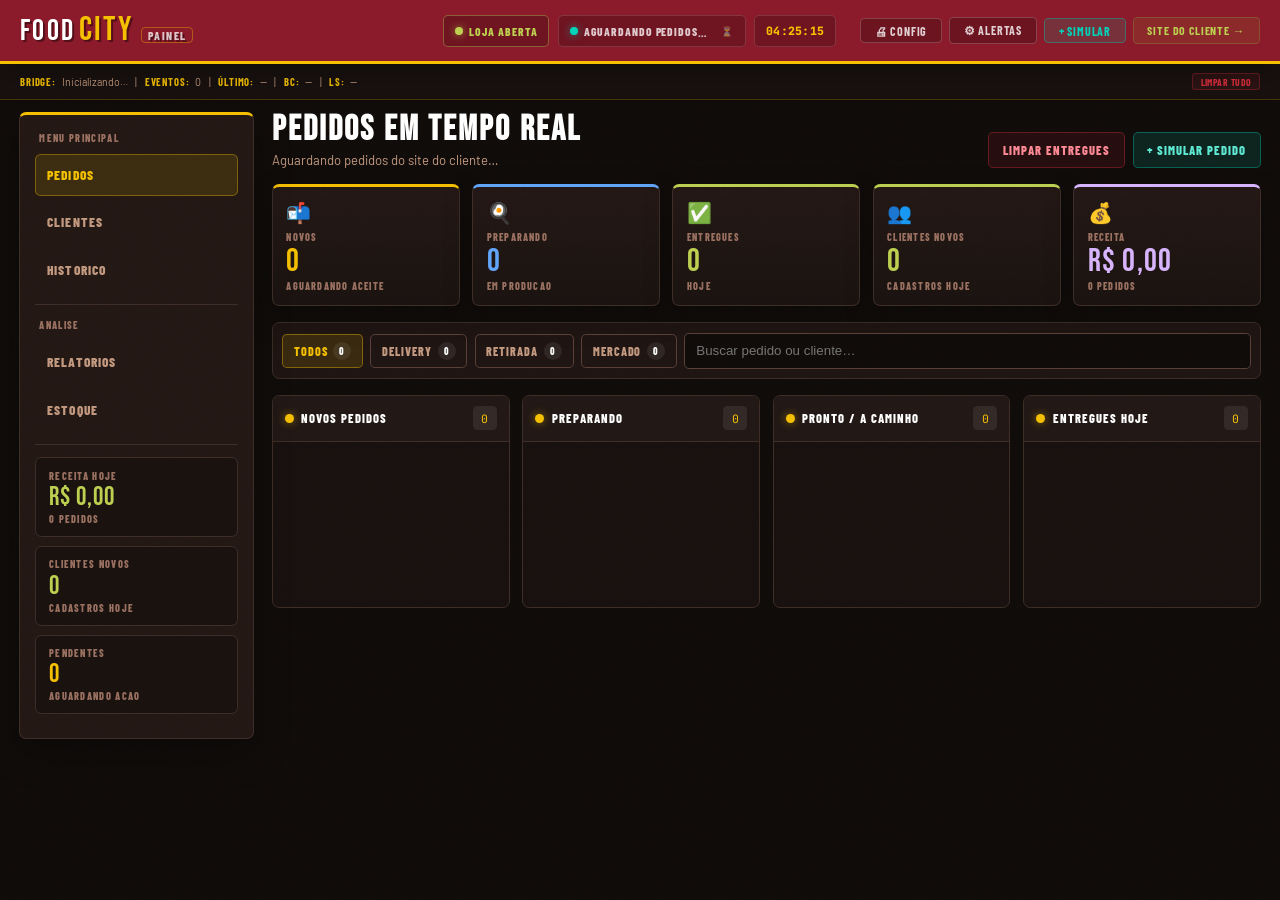
==== commit 63a7df79: "fix: evita erro de favicon no console" ====
--- a/foodcity/painel/index.html
+++ b/foodcity/painel/index.html
@@ -3,9 +3,9 @@
 <head>
 <meta charset="UTF-8"/><meta name="viewport" content="width=device-width,initial-scale=1"/>
 <title>FoodCity — Painel da Loja</title>
+<link rel="icon" href="data:,">
 <link href="https://fonts.googleapis.com/css2?family=Bebas+Neue&family=Barlow:ital,wght@0,300;0,400;0,500;0,600;0,700;1,400&family=Barlow+Condensed:wght@400;600;700;800&family=JetBrains+Mono:wght@400;500&display=swap" rel="stylesheet"/>
 <link rel="stylesheet" href="style.css"/>
-<link rel="stylesheet" href="print.css" media="print"/>
 </head>
 <body>
  
@@ -199,7 +199,6 @@
       <div id="ed2-vsOntem"></div>
       <div id="ed2-chart7d"></div>
       <div id="ed2-avg30"></div>
-      <div id="ed2-heatmap"></div>
 
       <div class="report-grid">
         <div class="rcard">
@@ -270,7 +269,6 @@
 <script src="render.js"></script>
 <script src="reports.js"></script>
 <script src="stock.js"></script>
-<script src="heatmap.js"></script>
 <script src="ui.js"></script>
 <script src="init.js"></script>
 </body>
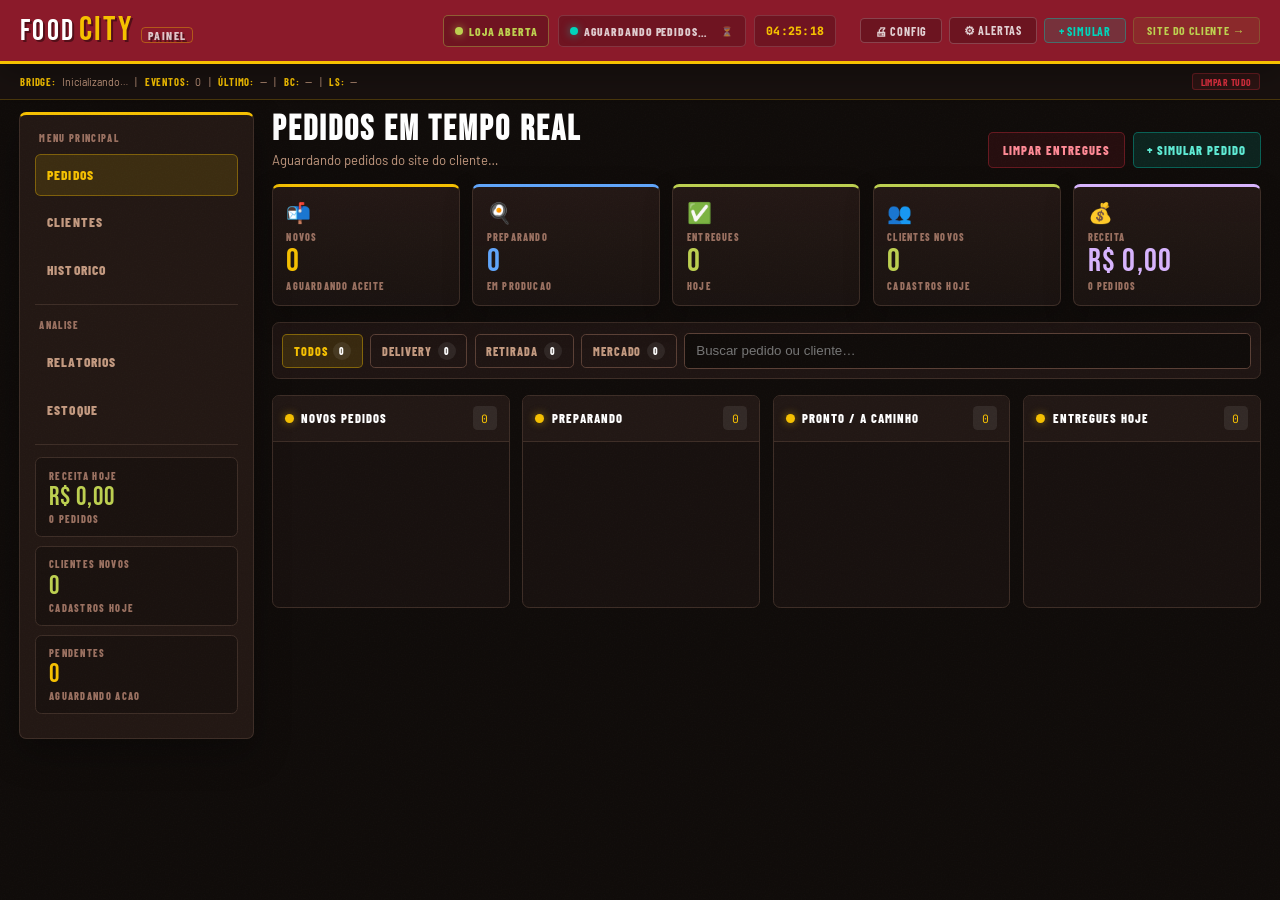
==== commit f1b78ddb: "fix: corrige caminhos internos do FoodCity" ====
--- a/foodcity/painel/index.html
+++ b/foodcity/painel/index.html
@@ -5,7 +5,7 @@
 <title>FoodCity — Painel da Loja</title>
 <link rel="icon" href="data:,">
 <link href="https://fonts.googleapis.com/css2?family=Bebas+Neue&family=Barlow:ital,wght@0,300;0,400;0,500;0,600;0,700;1,400&family=Barlow+Condensed:wght@400;600;700;800&family=JetBrains+Mono:wght@400;500&display=swap" rel="stylesheet"/>
-<link rel="stylesheet" href="style.css"/>
+<link rel="stylesheet" href="/foodcity/painel/style.css"/>
 </head>
 <body>
  
@@ -27,7 +27,7 @@
   <div class="topbar-r">
     <button class="tbtn" id="alertsBtn" onclick="toggleAlertPanel()" title="Configurar alertas">⚙ Alertas</button>
     <button class="tbtn cyan" onclick="simulateOrder()">+ Simular</button>
-    <a class="site-link" href="../cliente/index.html" target="_blank">Site do Cliente →</a>
+    <a class="site-link" href="/foodcity/cliente/index.html" target="_blank">Site do Cliente →</a>
   </div>
 </div>
  
@@ -149,7 +149,7 @@
             <tr><td colspan="9" class="no-data">
               <div class="ni">👥</div>
               Nenhum cliente ainda.<br/>
-              <small style="font-size:.7rem">Quando alguem se cadastrar no <a href="../cliente/index.html" target="_blank" style="color:var(--yellow)">site do cliente</a>, aparecera aqui.</small>
+              <small style="font-size:.7rem">Quando alguem se cadastrar no <a href="/foodcity/cliente/index.html" target="_blank" style="color:var(--yellow)">site do cliente</a>, aparecera aqui.</small>
             </td></tr>
           </tbody>
         </table>
@@ -262,14 +262,14 @@
 <div class="toast-wrap" id="toastWrap"></div>
 <div class="notif-area" id="notifArea"></div>
  
-<script src="db.js"></script>
-<script src="state.js"></script>
-<script src="bridge.js"></script>
-<script src="kanban.js"></script>
-<script src="render.js"></script>
-<script src="reports.js"></script>
-<script src="stock.js"></script>
-<script src="ui.js"></script>
-<script src="init.js"></script>
+<script src="/foodcity/painel/db.js"></script>
+<script src="/foodcity/painel/state.js"></script>
+<script src="/foodcity/painel/bridge.js"></script>
+<script src="/foodcity/painel/kanban.js"></script>
+<script src="/foodcity/painel/render.js"></script>
+<script src="/foodcity/painel/reports.js"></script>
+<script src="/foodcity/painel/stock.js"></script>
+<script src="/foodcity/painel/ui.js"></script>
+<script src="/foodcity/painel/init.js"></script>
 </body>
 </html>
